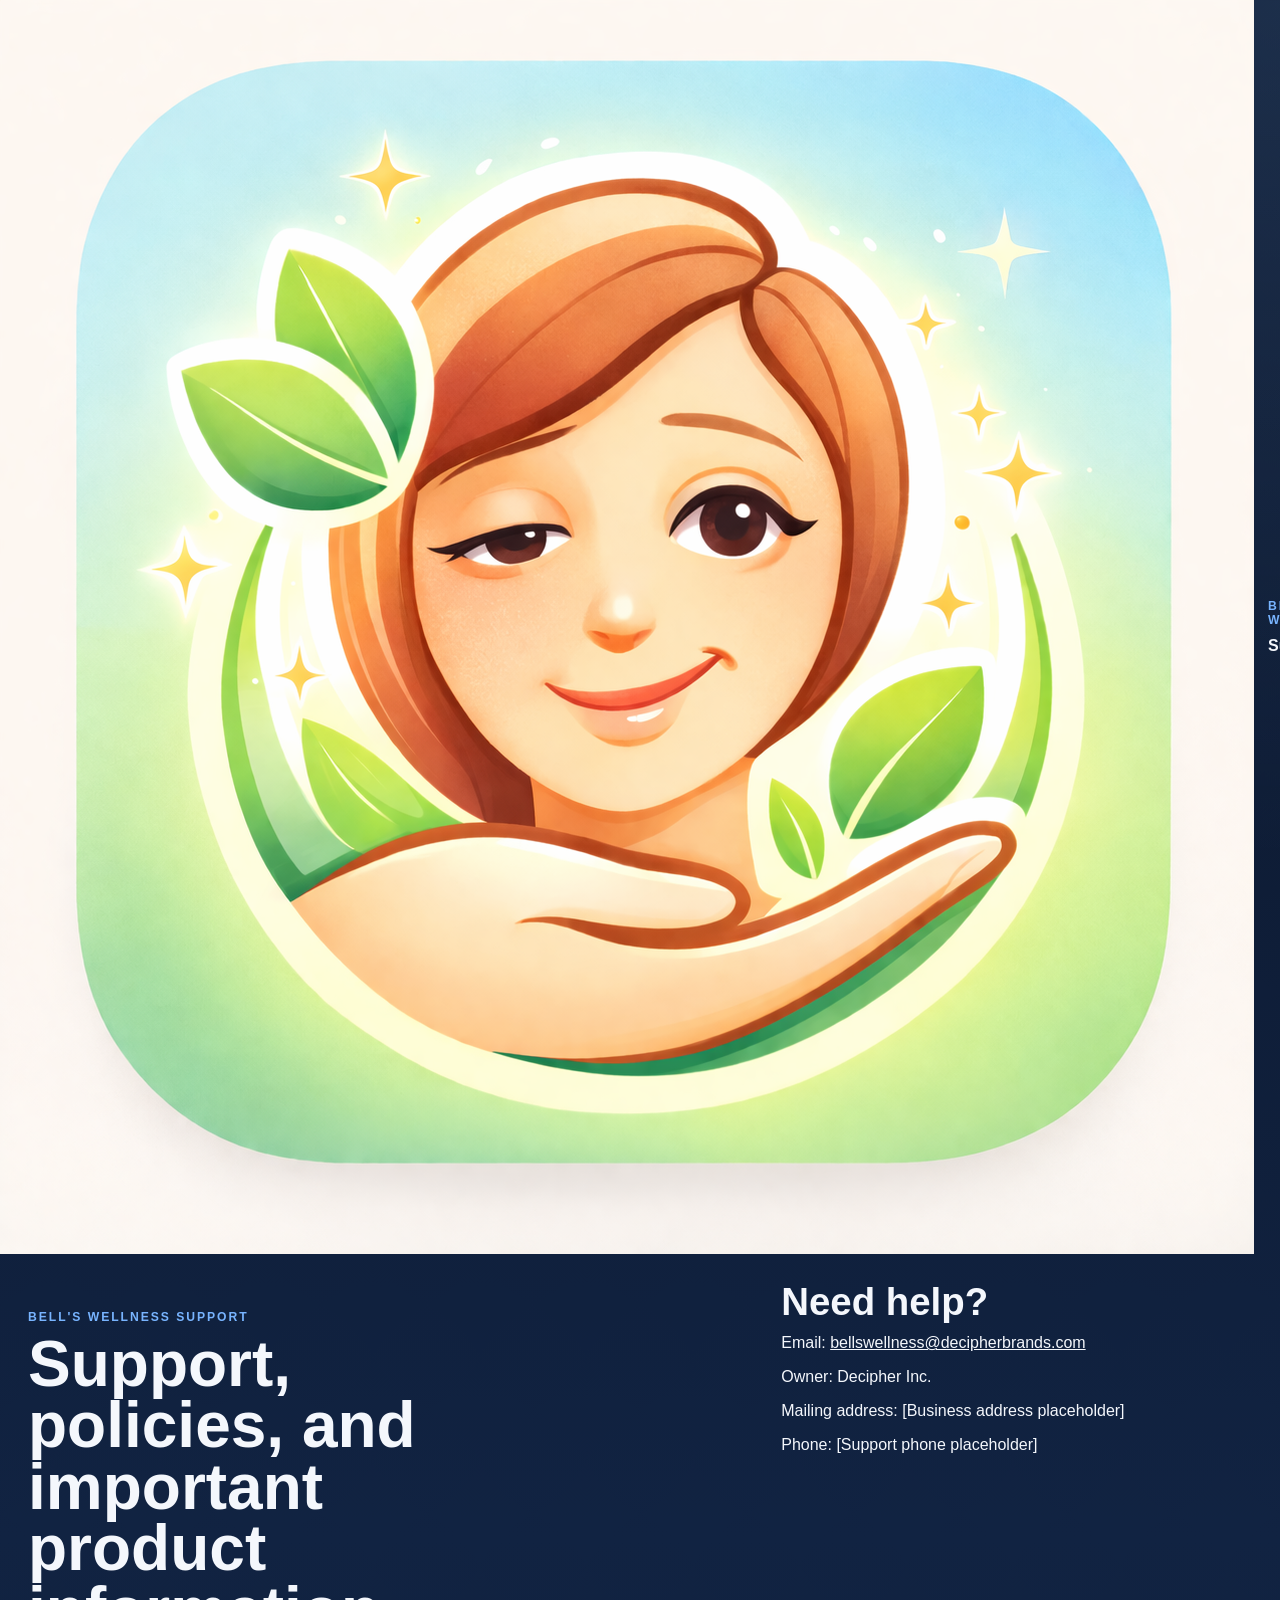
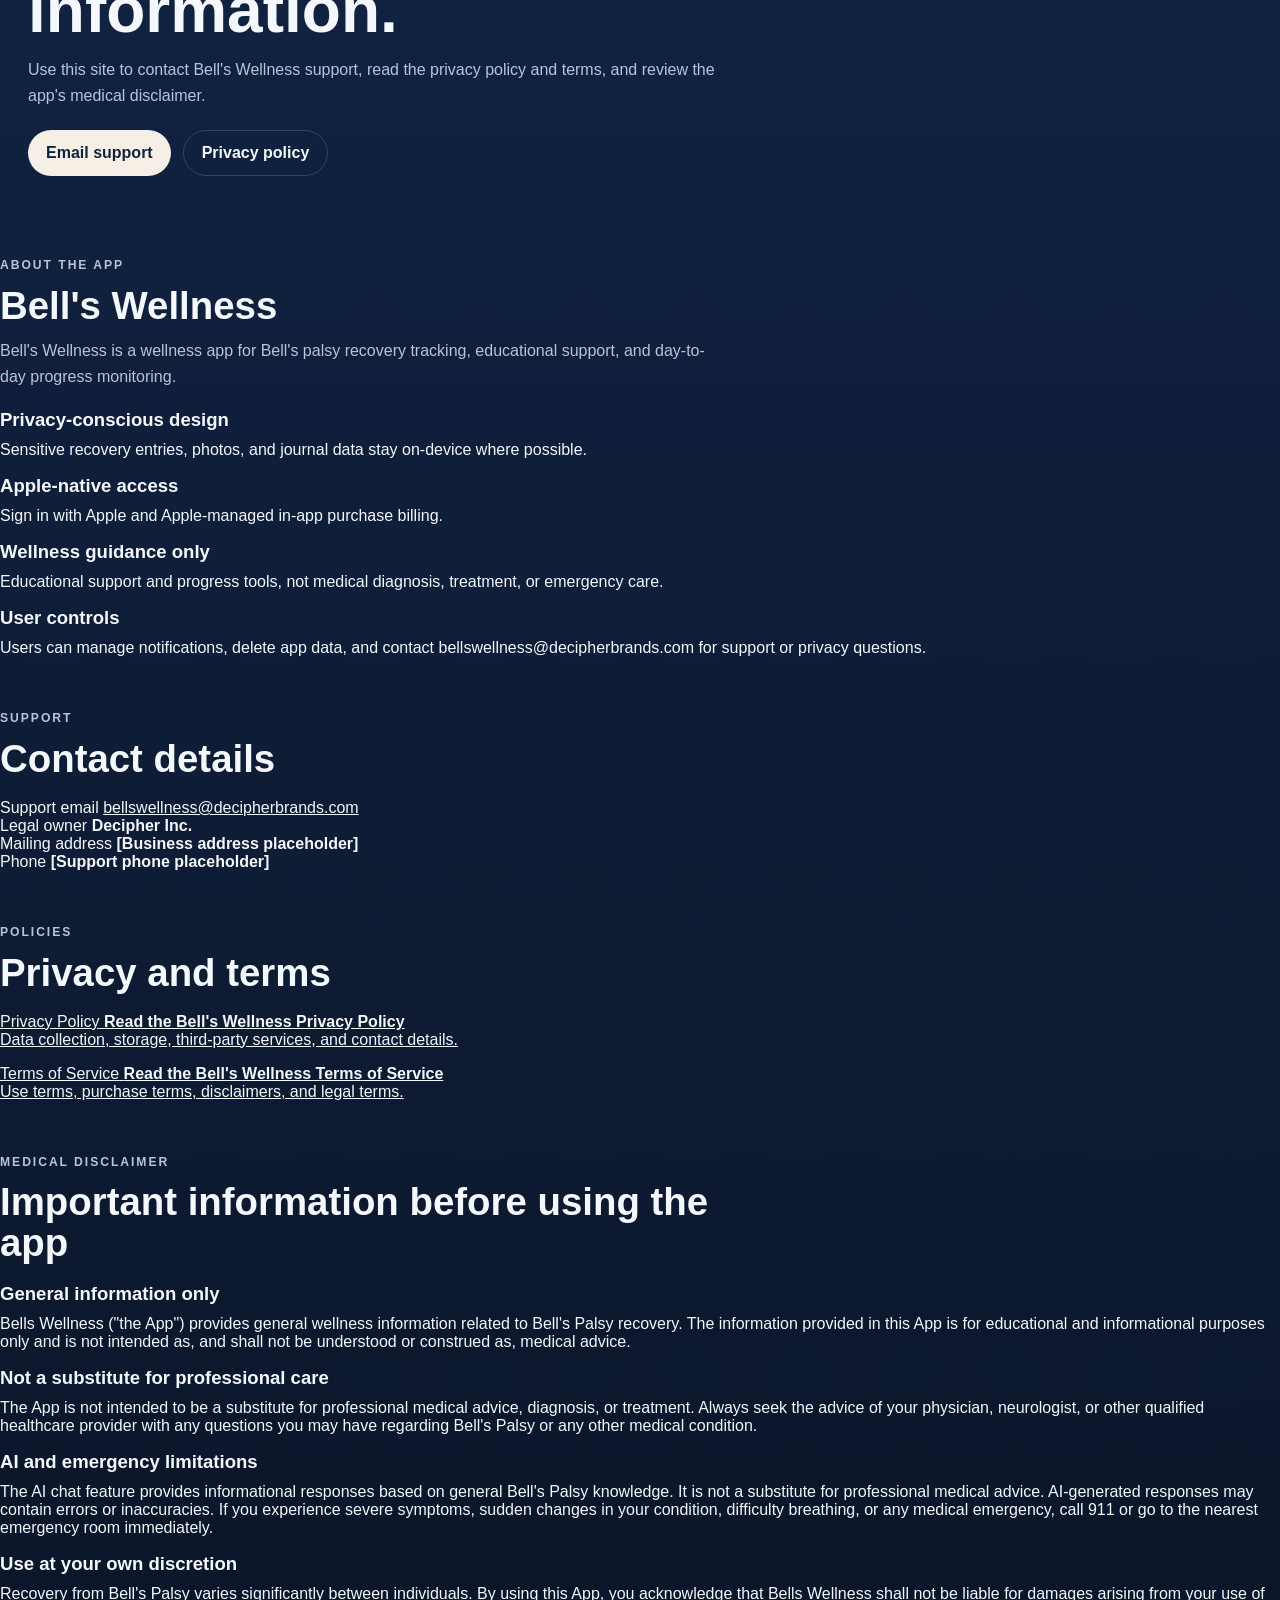
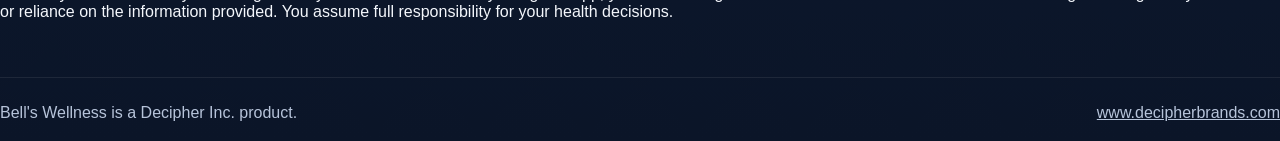
==== bellswellness/index.html @ 8c9a792c "Use Bell's Wellness app icon assets" ====
<!doctype html>
<html lang="en">
  <head>
    <meta charset="UTF-8" />
    <meta name="viewport" content="width=device-width, initial-scale=1.0" />
    <meta
      name="description"
      content="Bell's Wellness support, privacy, terms, and medical disclaimer information."
    />
    <title>Bell's Wellness Support</title>
    <link rel="stylesheet" href="/assets/site.css" />
  </head>
  <body>
    <div class="site-shell">
      <header class="site-header">
        <a class="brand" href="/">
          <img
            class="brand-icon"
            src="/assets/bellswellness-app-icon.png"
            alt="Bell's Wellness app icon"
          />
          <div>
            <p class="eyebrow">Bell's Wellness</p>
            <strong>Support</strong>
          </div>
        </a>

        <nav class="site-nav" aria-label="Primary">
          <a href="#about">About</a>
          <a href="#support">Support</a>
          <a href="#policies">Policies</a>
          <a href="#medical">Medical Disclaimer</a>
        </nav>
      </header>

      <main>
        <section class="hero">
          <div class="hero-copy">
            <p class="eyebrow">Bell's Wellness Support</p>
            <h1>Support, policies, and important product information.</h1>
            <p class="hero-text">
              Use this site to contact Bell's Wellness support, read the
              privacy policy and terms, and review the app's medical
              disclaimer.
            </p>

            <div class="hero-actions">
              <a class="button button-primary" href="mailto:bellswellness@decipherbrands.com"
                >Email support</a
              >
              <a class="button button-secondary" href="/privacy">Privacy policy</a>
            </div>
          </div>

          <aside class="support-card">
            <h2>Need help?</h2>
            <p>Email: <a href="mailto:bellswellness@decipherbrands.com">bellswellness@decipherbrands.com</a></p>
            <p>Owner: Decipher Inc.</p>
            <p>Mailing address: [Business address placeholder]</p>
            <p>Phone: [Support phone placeholder]</p>
          </aside>
        </section>

        <section class="content-section" id="about">
          <div class="section-heading">
            <p class="eyebrow">About the App</p>
            <h2>Bell's Wellness</h2>
            <p>
              Bell's Wellness is a wellness app for Bell's palsy recovery
              tracking, educational support, and day-to-day progress
              monitoring.
            </p>
          </div>

          <div class="summary-grid">
            <article class="summary-card">
              <h3>Privacy-conscious design</h3>
              <p>
                Sensitive recovery entries, photos, and journal data stay
                on-device where possible.
              </p>
            </article>

            <article class="summary-card">
              <h3>Apple-native access</h3>
              <p>
                Sign in with Apple and Apple-managed in-app purchase billing.
              </p>
            </article>

            <article class="summary-card">
              <h3>Wellness guidance only</h3>
              <p>
                Educational support and progress tools, not medical diagnosis,
                treatment, or emergency care.
              </p>
            </article>

            <article class="summary-card">
              <h3>User controls</h3>
              <p>
                Users can manage notifications, delete app data, and contact
                bellswellness@decipherbrands.com for support or privacy
                questions.
              </p>
            </article>
          </div>
        </section>

        <section class="content-section" id="support">
          <div class="section-heading">
            <p class="eyebrow">Support</p>
            <h2>Contact details</h2>
          </div>

          <div class="info-grid">
            <article class="info-card">
              <span class="info-label">Support email</span>
              <a href="mailto:bellswellness@decipherbrands.com"
                >bellswellness@decipherbrands.com</a
              >
            </article>

            <article class="info-card">
              <span class="info-label">Legal owner</span>
              <strong>Decipher Inc.</strong>
            </article>

            <article class="info-card">
              <span class="info-label">Mailing address</span>
              <strong>[Business address placeholder]</strong>
            </article>

            <article class="info-card">
              <span class="info-label">Phone</span>
              <strong>[Support phone placeholder]</strong>
            </article>
          </div>
        </section>

        <section class="content-section" id="policies">
          <div class="section-heading">
            <p class="eyebrow">Policies</p>
            <h2>Privacy and terms</h2>
          </div>

          <div class="docs-grid">
            <a class="doc-card" href="/privacy">
              <span class="info-label">Privacy Policy</span>
              <strong>Read the Bell's Wellness Privacy Policy</strong>
              <p>Data collection, storage, third-party services, and contact details.</p>
            </a>

            <a class="doc-card" href="/terms">
              <span class="info-label">Terms of Service</span>
              <strong>Read the Bell's Wellness Terms of Service</strong>
              <p>Use terms, purchase terms, disclaimers, and legal terms.</p>
            </a>
          </div>
        </section>

        <section class="content-section" id="medical">
          <div class="section-heading">
            <p class="eyebrow">Medical Disclaimer</p>
            <h2>Important information before using the app</h2>
          </div>

          <div class="disclaimer-grid">
            <article class="disclaimer-card">
              <h3>General information only</h3>
              <p>
                Bells Wellness ("the App") provides general wellness
                information related to Bell's Palsy recovery. The information
                provided in this App is for educational and informational
                purposes only and is not intended as, and shall not be
                understood or construed as, medical advice.
              </p>
            </article>

            <article class="disclaimer-card">
              <h3>Not a substitute for professional care</h3>
              <p>
                The App is not intended to be a substitute for professional
                medical advice, diagnosis, or treatment. Always seek the advice
                of your physician, neurologist, or other qualified healthcare
                provider with any questions you may have regarding Bell's Palsy
                or any other medical condition.
              </p>
            </article>

            <article class="disclaimer-card">
              <h3>AI and emergency limitations</h3>
              <p>
                The AI chat feature provides informational responses based on
                general Bell's Palsy knowledge. It is not a substitute for
                professional medical advice. AI-generated responses may contain
                errors or inaccuracies. If you experience severe symptoms,
                sudden changes in your condition, difficulty breathing, or any
                medical emergency, call 911 or go to the nearest emergency room
                immediately.
              </p>
            </article>

            <article class="disclaimer-card">
              <h3>Use at your own discretion</h3>
              <p>
                Recovery from Bell's Palsy varies significantly between
                individuals. By using this App, you acknowledge that Bells
                Wellness shall not be liable for damages arising from your use
                of or reliance on the information provided. You assume full
                responsibility for your health decisions.
              </p>
            </article>
          </div>
        </section>
      </main>

      <footer class="site-footer">
        <p>Bell's Wellness is a Decipher Inc. product.</p>
        <p><a href="https://www.decipherbrands.com">www.decipherbrands.com</a></p>
      </footer>
    </div>
  </body>
</html>
---- assets/site.css ----
:root {
  --bg: #0b1528;
  --bg-alt: #112342;
  --panel: rgba(14, 27, 49, 0.9);
  --line: rgba(124, 164, 225, 0.18);
  --text: #f4f7fc;
  --muted: #b7c4da;
  --signal: #78b4ff;
  --signal-strong: #2f7bd6;
  --cream: #f5efe5;
  --shadow: 0 22px 44px rgba(0, 0, 0, 0.28);
}

* {
  box-sizing: border-box;
}

body {
  margin: 0;
  min-height: 100vh;
  font-family: "Avenir Next", "Segoe UI", sans-serif;
  color: var(--text);
  background:
    radial-gradient(circle at top right, rgba(120, 180, 255, 0.16), transparent 24%),
    linear-gradient(180deg, var(--bg) 0%, var(--bg-alt) 46%, var(--bg) 100%);
}

a {
  color: inherit;
}

.page-shell {
  width: min(1120px, calc(100% - 28px));
  margin: 0 auto;
  padding: 24px 0 44px;
}

.site-header,
.site-footer,
.hero,
.content-section {
  animation: rise-in 520ms ease both;
}

.site-header {
  display: flex;
  align-items: center;
  justify-content: space-between;
  gap: 20px;
  margin-bottom: 28px;
}

.brand {
  display: inline-flex;
  align-items: center;
  gap: 14px;
  text-decoration: none;
}

.brand-logo {
  width: min(28vw, 200px);
  display: block;
}

.brand-text {
  letter-spacing: 0.14em;
  text-transform: uppercase;
  color: var(--muted);
  font-size: 0.9rem;
}

.site-nav {
  display: inline-flex;
  gap: 18px;
  flex-wrap: wrap;
}

.site-nav a {
  color: var(--muted);
  text-decoration: none;
}

.site-nav a:hover,
.site-nav a:focus-visible,
.text-link:hover,
.text-link:focus-visible {
  color: var(--cream);
}

.hero {
  display: grid;
  grid-template-columns: minmax(0, 1.45fr) minmax(300px, 0.95fr);
  gap: 20px;
}

.panel,
.highlight-card {
  background: var(--panel);
  border: 1px solid var(--line);
  border-radius: 24px;
  box-shadow: var(--shadow);
  backdrop-filter: blur(12px);
}

.hero-copy,
.highlight-card,
.feature-card,
.contact-card,
.product-card {
  padding: 28px;
}

.eyebrow,
.contact-label {
  display: block;
  margin-bottom: 10px;
  text-transform: uppercase;
  letter-spacing: 0.16em;
  font-size: 0.76rem;
  font-weight: 700;
  color: var(--signal);
}

h1,
h2,
h3,
p {
  margin-top: 0;
}

h1 {
  font-size: clamp(2.5rem, 5vw, 4.2rem);
  line-height: 0.96;
  margin-bottom: 16px;
  max-width: 11ch;
}

h2 {
  font-size: clamp(1.6rem, 3vw, 2.5rem);
  line-height: 1.05;
  margin-bottom: 12px;
}

h3 {
  font-size: 1.16rem;
  margin-bottom: 10px;
}

.hero-text,
.section-heading p,
.feature-card p,
.product-copy p,
.highlight-card p,
.site-footer {
  color: var(--muted);
  line-height: 1.6;
}

.hero-actions {
  display: flex;
  flex-wrap: wrap;
  gap: 12px;
  margin-top: 22px;
}

.button {
  display: inline-flex;
  align-items: center;
  justify-content: center;
  min-height: 46px;
  padding: 0 18px;
  border-radius: 999px;
  text-decoration: none;
  font-weight: 700;
  transition:
    transform 140ms ease,
    opacity 140ms ease;
}

.button:hover,
.button:focus-visible {
  transform: translateY(-1px);
}

.button-primary {
  background: var(--cream);
  color: #10233f;
}

.button-secondary {
  border: 1px solid rgba(255, 255, 255, 0.16);
  color: var(--text);
}

.highlight-card {
  display: grid;
  gap: 16px;
}

.product-mini {
  display: grid;
  grid-template-columns: 88px minmax(0, 1fr);
  gap: 16px;
  align-items: center;
}

.product-mini-icon,
.product-icon {
  width: 100%;
  max-width: 112px;
  border-radius: 28px;
  display: block;
}

.text-link {
  color: var(--cream);
  text-decoration: none;
  font-weight: 700;
}

.content-section {
  margin-top: 52px;
}

.section-heading {
  max-width: 720px;
  margin-bottom: 20px;
}

.feature-grid,
.contact-grid {
  display: grid;
  grid-template-columns: repeat(3, minmax(0, 1fr));
  gap: 16px;
}

.contact-grid {
  grid-template-columns: repeat(2, minmax(0, 1fr));
}

.product-card {
  display: grid;
  grid-template-columns: 140px minmax(0, 1fr);
  gap: 22px;
  align-items: center;
}

.contact-card a {
  color: var(--cream);
}

.site-footer {
  display: flex;
  justify-content: space-between;
  gap: 18px;
  margin-top: 56px;
  padding-top: 22px;
  border-top: 1px solid rgba(255, 255, 255, 0.08);
}

@keyframes rise-in {
  from {
    opacity: 0;
    transform: translateY(14px);
  }

  to {
    opacity: 1;
    transform: translateY(0);
  }
}

@media (max-width: 900px) {
  .site-header,
  .site-footer,
  .hero,
  .feature-grid,
  .contact-grid,
  .product-card {
    grid-template-columns: 1fr;
    flex-direction: column;
    align-items: flex-start;
  }

  .brand-logo {
    width: min(56vw, 220px);
  }

  .product-mini {
    grid-template-columns: 88px minmax(0, 1fr);
  }
}

@media (max-width: 640px) {
  .page-shell {
    width: min(100% - 20px, 1120px);
  }

  .hero-copy,
  .highlight-card,
  .feature-card,
  .contact-card,
  .product-card {
    padding: 22px;
  }

  .product-mini,
  .product-card {
    grid-template-columns: 1fr;
  }
}
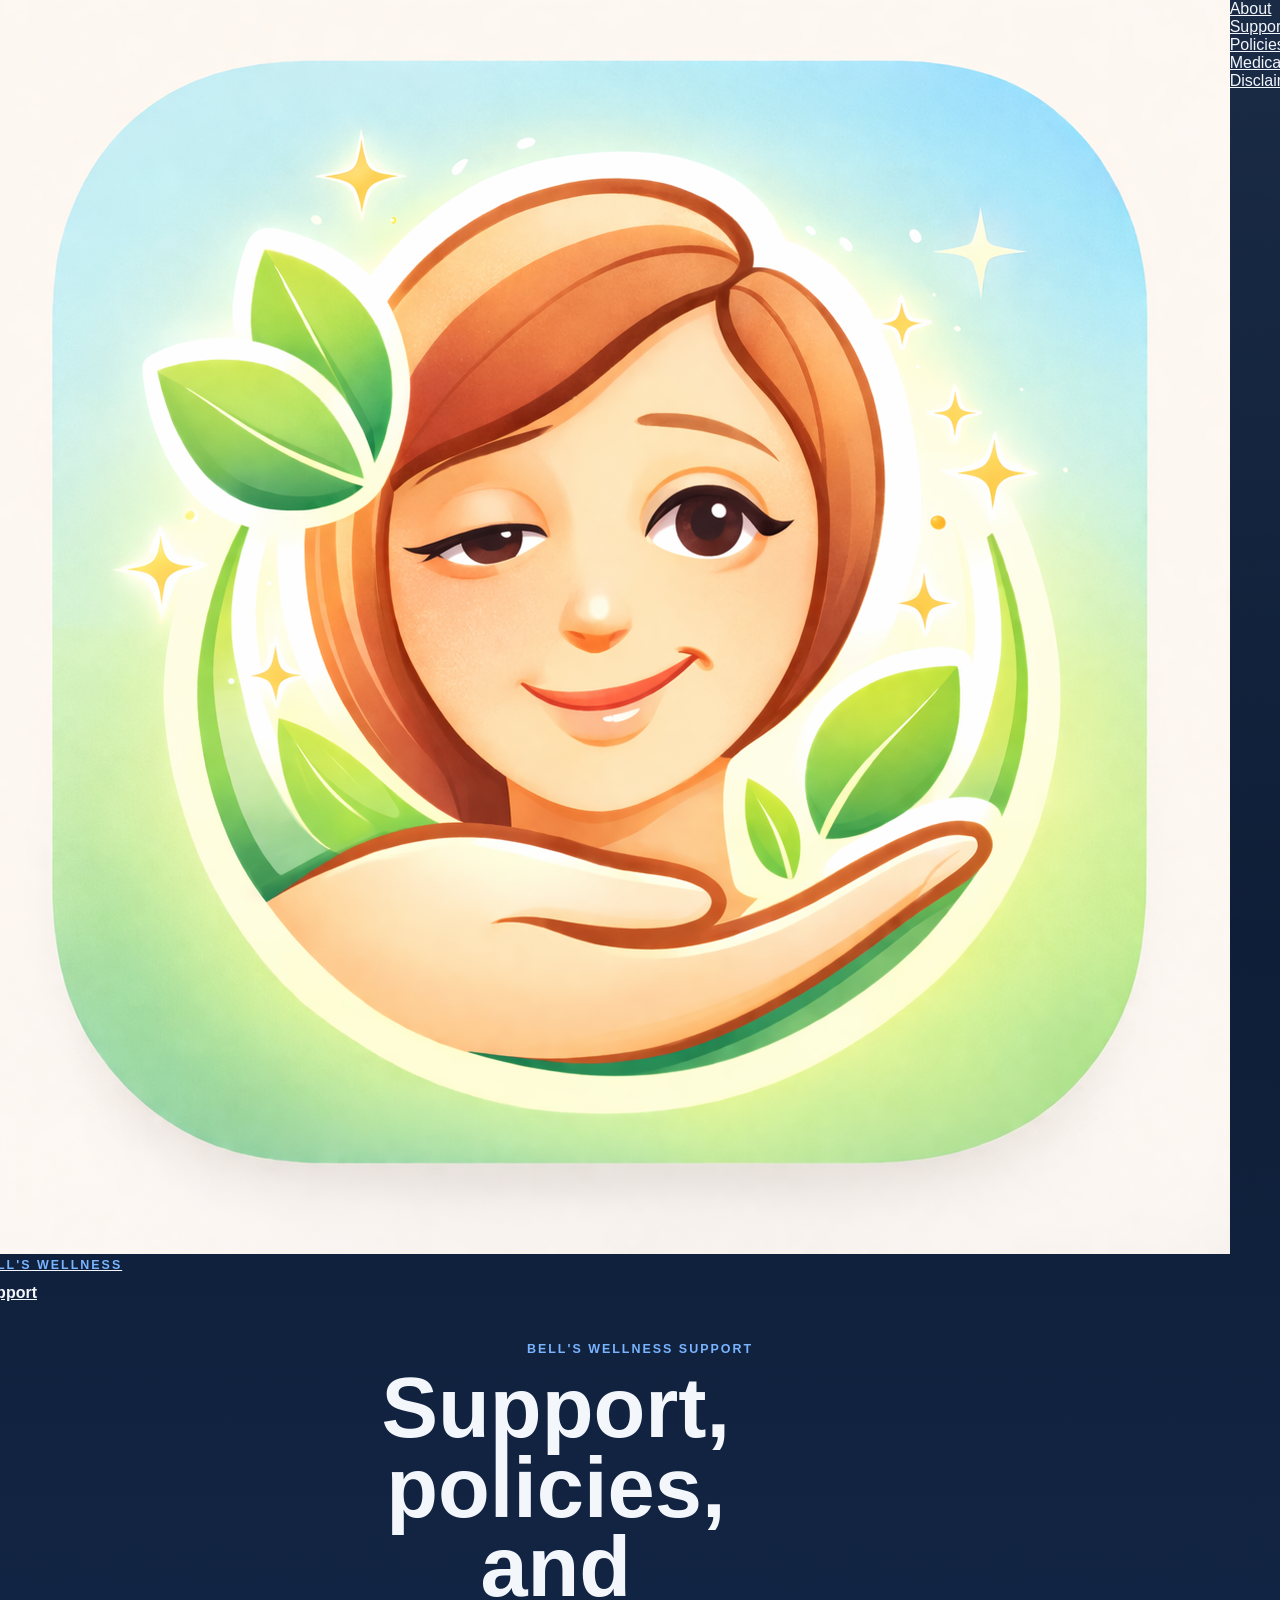
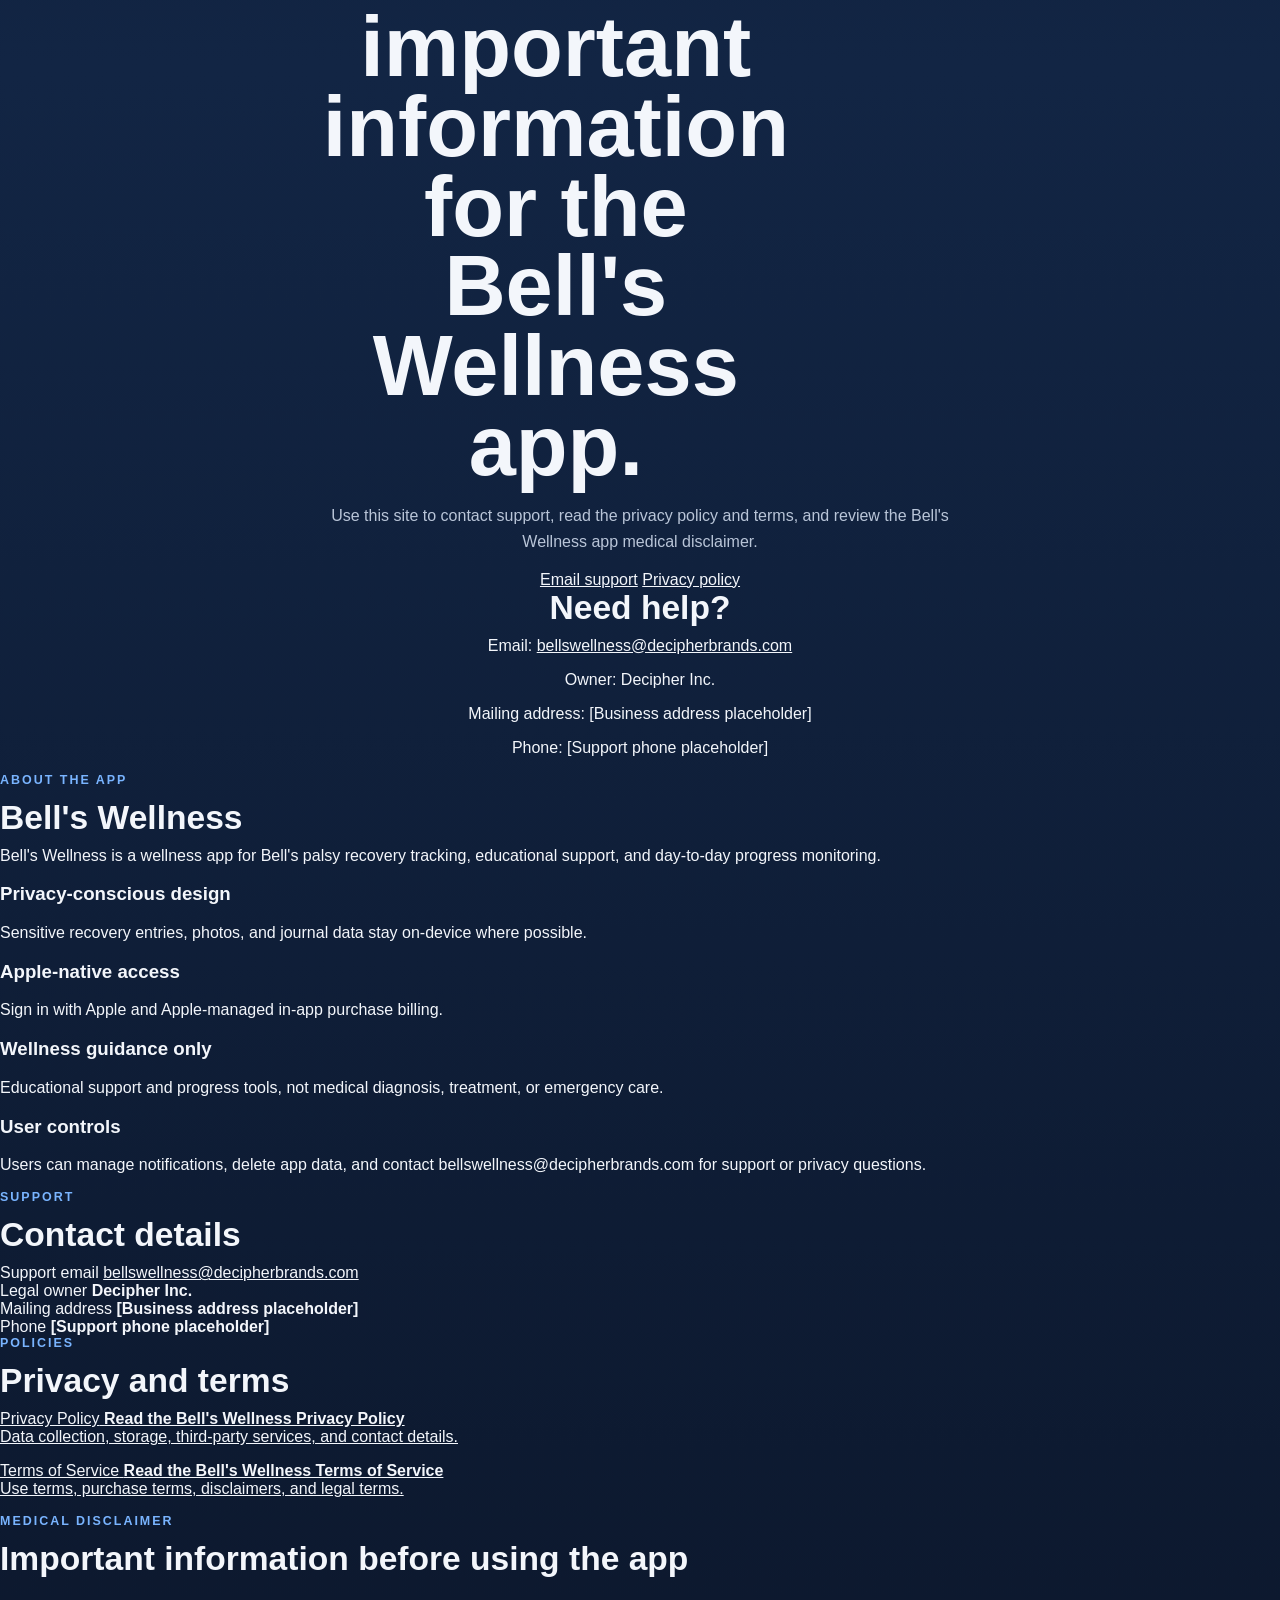
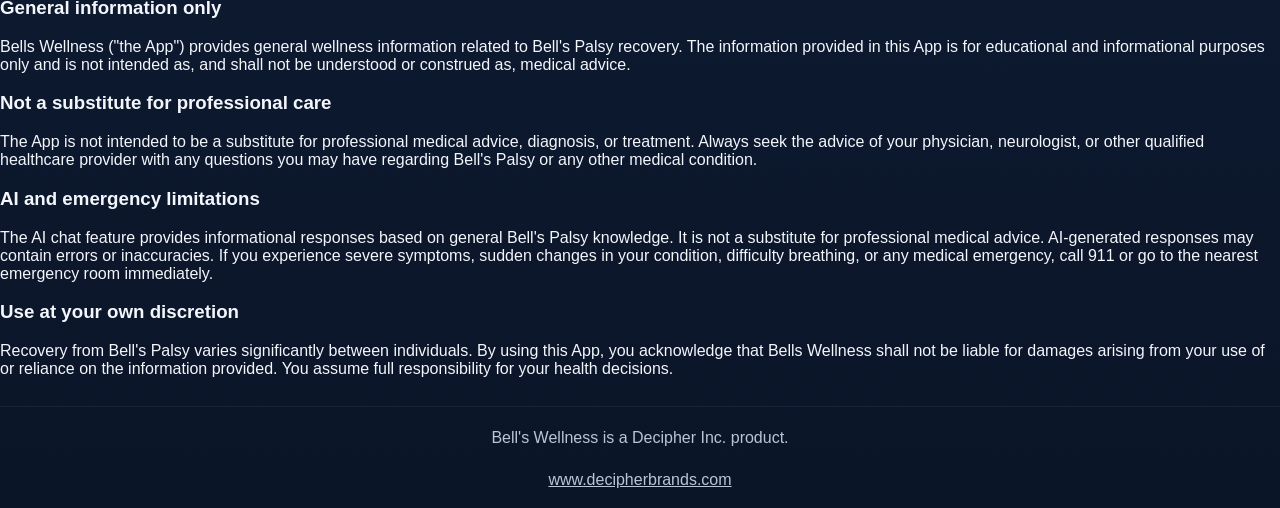
==== commit 59fdebf0: "Reduce homepage to minimal company site" ====
--- a/bellswellness/index.html
+++ b/bellswellness/index.html
@@ -37,11 +37,10 @@
         <section class="hero">
           <div class="hero-copy">
             <p class="eyebrow">Bell's Wellness Support</p>
-            <h1>Support, policies, and important product information.</h1>
+            <h1>Support, policies, and important information for the Bell's Wellness app.</h1>
             <p class="hero-text">
-              Use this site to contact Bell's Wellness support, read the
-              privacy policy and terms, and review the app's medical
-              disclaimer.
+              Use this site to contact support, read the privacy policy and
+              terms, and review the Bell's Wellness app medical disclaimer.
             </p>
 
             <div class="hero-actions">
--- a/assets/site.css
+++ b/assets/site.css
@@ -1,14 +1,11 @@
 :root {
   --bg: #0b1528;
-  --bg-alt: #112342;
-  --panel: rgba(14, 27, 49, 0.9);
-  --line: rgba(124, 164, 225, 0.18);
-  --text: #f4f7fc;
-  --muted: #b7c4da;
-  --signal: #78b4ff;
-  --signal-strong: #2f7bd6;
+  --bg-alt: #122544;
+  --line: rgba(124, 164, 225, 0.16);
+  --text: #f3f6fb;
+  --muted: #b9c5d8;
+  --signal: #79b4ff;
   --cream: #f5efe5;
-  --shadow: 0 22px 44px rgba(0, 0, 0, 0.28);
 }
 
 * {
@@ -21,8 +18,8 @@
   font-family: "Avenir Next", "Segoe UI", sans-serif;
   color: var(--text);
   background:
-    radial-gradient(circle at top right, rgba(120, 180, 255, 0.16), transparent 24%),
-    linear-gradient(180deg, var(--bg) 0%, var(--bg-alt) 46%, var(--bg) 100%);
+    radial-gradient(circle at top right, rgba(121, 180, 255, 0.14), transparent 24%),
+    linear-gradient(180deg, var(--bg) 0%, var(--bg-alt) 45%, var(--bg) 100%);
 }
 
 a {
@@ -30,235 +27,110 @@
 }
 
 .page-shell {
-  width: min(1120px, calc(100% - 28px));
+  width: min(980px, calc(100% - 28px));
   margin: 0 auto;
-  padding: 24px 0 44px;
-}
-
-.site-header,
-.site-footer,
-.hero,
-.content-section {
-  animation: rise-in 520ms ease both;
+  padding: 28px 0 36px;
 }
 
 .site-header {
   display: flex;
-  align-items: center;
-  justify-content: space-between;
-  gap: 20px;
-  margin-bottom: 28px;
-}
-
-.brand {
-  display: inline-flex;
-  align-items: center;
-  gap: 14px;
-  text-decoration: none;
+  justify-content: center;
+  margin-bottom: 40px;
 }
 
 .brand-logo {
-  width: min(28vw, 200px);
+  width: min(70vw, 360px);
   display: block;
 }
 
-.brand-text {
-  letter-spacing: 0.14em;
-  text-transform: uppercase;
-  color: var(--muted);
-  font-size: 0.9rem;
-}
-
-.site-nav {
-  display: inline-flex;
-  gap: 18px;
-  flex-wrap: wrap;
-}
-
-.site-nav a {
-  color: var(--muted);
-  text-decoration: none;
-}
-
-.site-nav a:hover,
-.site-nav a:focus-visible,
-.text-link:hover,
-.text-link:focus-visible {
-  color: var(--cream);
+.hero,
+.product-strip {
+  animation: fade-up 520ms ease both;
 }
 
 .hero {
-  display: grid;
-  grid-template-columns: minmax(0, 1.45fr) minmax(300px, 0.95fr);
-  gap: 20px;
+  min-height: calc(100dvh - 200px);
+  display: flex;
+  flex-direction: column;
+  justify-content: center;
+  align-items: center;
+  text-align: center;
 }
 
-.panel,
-.highlight-card {
-  background: var(--panel);
-  border: 1px solid var(--line);
-  border-radius: 24px;
-  box-shadow: var(--shadow);
-  backdrop-filter: blur(12px);
-}
-
-.hero-copy,
-.highlight-card,
-.feature-card,
-.contact-card,
-.product-card {
-  padding: 28px;
-}
-
-.eyebrow,
-.contact-label {
-  display: block;
-  margin-bottom: 10px;
+.eyebrow {
+  margin: 0 0 12px;
   text-transform: uppercase;
   letter-spacing: 0.16em;
-  font-size: 0.76rem;
+  font-size: 0.78rem;
   font-weight: 700;
   color: var(--signal);
 }
 
 h1,
 h2,
-h3,
 p {
   margin-top: 0;
 }
 
 h1 {
-  font-size: clamp(2.5rem, 5vw, 4.2rem);
-  line-height: 0.96;
-  margin-bottom: 16px;
-  max-width: 11ch;
+  font-size: clamp(2.8rem, 7vw, 5.3rem);
+  line-height: 0.94;
+  max-width: 10ch;
+  margin-bottom: 18px;
 }
 
 h2 {
-  font-size: clamp(1.6rem, 3vw, 2.5rem);
-  line-height: 1.05;
-  margin-bottom: 12px;
-}
-
-h3 {
-  font-size: 1.16rem;
+  font-size: clamp(1.5rem, 3vw, 2.1rem);
   margin-bottom: 10px;
 }
 
 .hero-text,
-.section-heading p,
-.feature-card p,
-.product-copy p,
-.highlight-card p,
+.product-strip p,
 .site-footer {
   color: var(--muted);
   line-height: 1.6;
 }
 
-.hero-actions {
-  display: flex;
-  flex-wrap: wrap;
-  gap: 12px;
-  margin-top: 22px;
+.hero-text {
+  max-width: 40rem;
 }
 
-.button {
-  display: inline-flex;
+.product-strip {
+  display: grid;
+  grid-template-columns: minmax(0, 1fr) 120px;
+  gap: 24px;
   align-items: center;
-  justify-content: center;
-  min-height: 46px;
-  padding: 0 18px;
-  border-radius: 999px;
-  text-decoration: none;
-  font-weight: 700;
-  transition:
-    transform 140ms ease,
-    opacity 140ms ease;
+  padding: 28px 0 12px;
+  border-top: 1px solid var(--line);
 }
 
-.button:hover,
-.button:focus-visible {
-  transform: translateY(-1px);
-}
-
-.button-primary {
-  background: var(--cream);
-  color: #10233f;
-}
-
-.button-secondary {
-  border: 1px solid rgba(255, 255, 255, 0.16);
-  color: var(--text);
-}
-
-.highlight-card {
-  display: grid;
-  gap: 16px;
-}
-
-.product-mini {
-  display: grid;
-  grid-template-columns: 88px minmax(0, 1fr);
-  gap: 16px;
-  align-items: center;
-}
-
-.product-mini-icon,
-.product-icon {
+.product-strip-icon {
   width: 100%;
-  max-width: 112px;
   border-radius: 28px;
   display: block;
 }
 
 .text-link {
+  display: inline-block;
+  margin-top: 10px;
   color: var(--cream);
   text-decoration: none;
   font-weight: 700;
 }
 
-.content-section {
-  margin-top: 52px;
-}
-
-.section-heading {
-  max-width: 720px;
-  margin-bottom: 20px;
-}
-
-.feature-grid,
-.contact-grid {
-  display: grid;
-  grid-template-columns: repeat(3, minmax(0, 1fr));
-  gap: 16px;
-}
-
-.contact-grid {
-  grid-template-columns: repeat(2, minmax(0, 1fr));
-}
-
-.product-card {
-  display: grid;
-  grid-template-columns: 140px minmax(0, 1fr);
-  gap: 22px;
-  align-items: center;
-}
-
-.contact-card a {
-  color: var(--cream);
+.text-link:hover,
+.text-link:focus-visible {
+  color: #ffffff;
 }
 
 .site-footer {
-  display: flex;
-  justify-content: space-between;
-  gap: 18px;
-  margin-top: 56px;
-  padding-top: 22px;
-  border-top: 1px solid rgba(255, 255, 255, 0.08);
+  margin-top: 28px;
+  padding-top: 18px;
+  border-top: 1px solid rgba(255, 255, 255, 0.06);
+  text-align: center;
 }
 
-@keyframes rise-in {
+@keyframes fade-up {
   from {
     opacity: 0;
     transform: translateY(14px);
@@ -270,42 +142,22 @@
   }
 }
 
-@media (max-width: 900px) {
-  .site-header,
-  .site-footer,
-  .hero,
-  .feature-grid,
-  .contact-grid,
-  .product-card {
-    grid-template-columns: 1fr;
-    flex-direction: column;
-    align-items: flex-start;
+@media (max-width: 640px) {
+  .page-shell {
+    width: min(100% - 20px, 980px);
   }
 
-  .brand-logo {
-    width: min(56vw, 220px);
+  .hero {
+    min-height: auto;
+    padding: 40px 0 60px;
   }
 
-  .product-mini {
-    grid-template-columns: 88px minmax(0, 1fr);
+  .product-strip {
+    grid-template-columns: 1fr;
+    gap: 18px;
+  }
+
+  .product-strip-icon {
+    max-width: 96px;
   }
 }
-
-@media (max-width: 640px) {
-  .page-shell {
-    width: min(100% - 20px, 1120px);
-  }
-
-  .hero-copy,
-  .highlight-card,
-  .feature-card,
-  .contact-card,
-  .product-card {
-    padding: 22px;
-  }
-
-  .product-mini,
-  .product-card {
-    grid-template-columns: 1fr;
-  }
-}
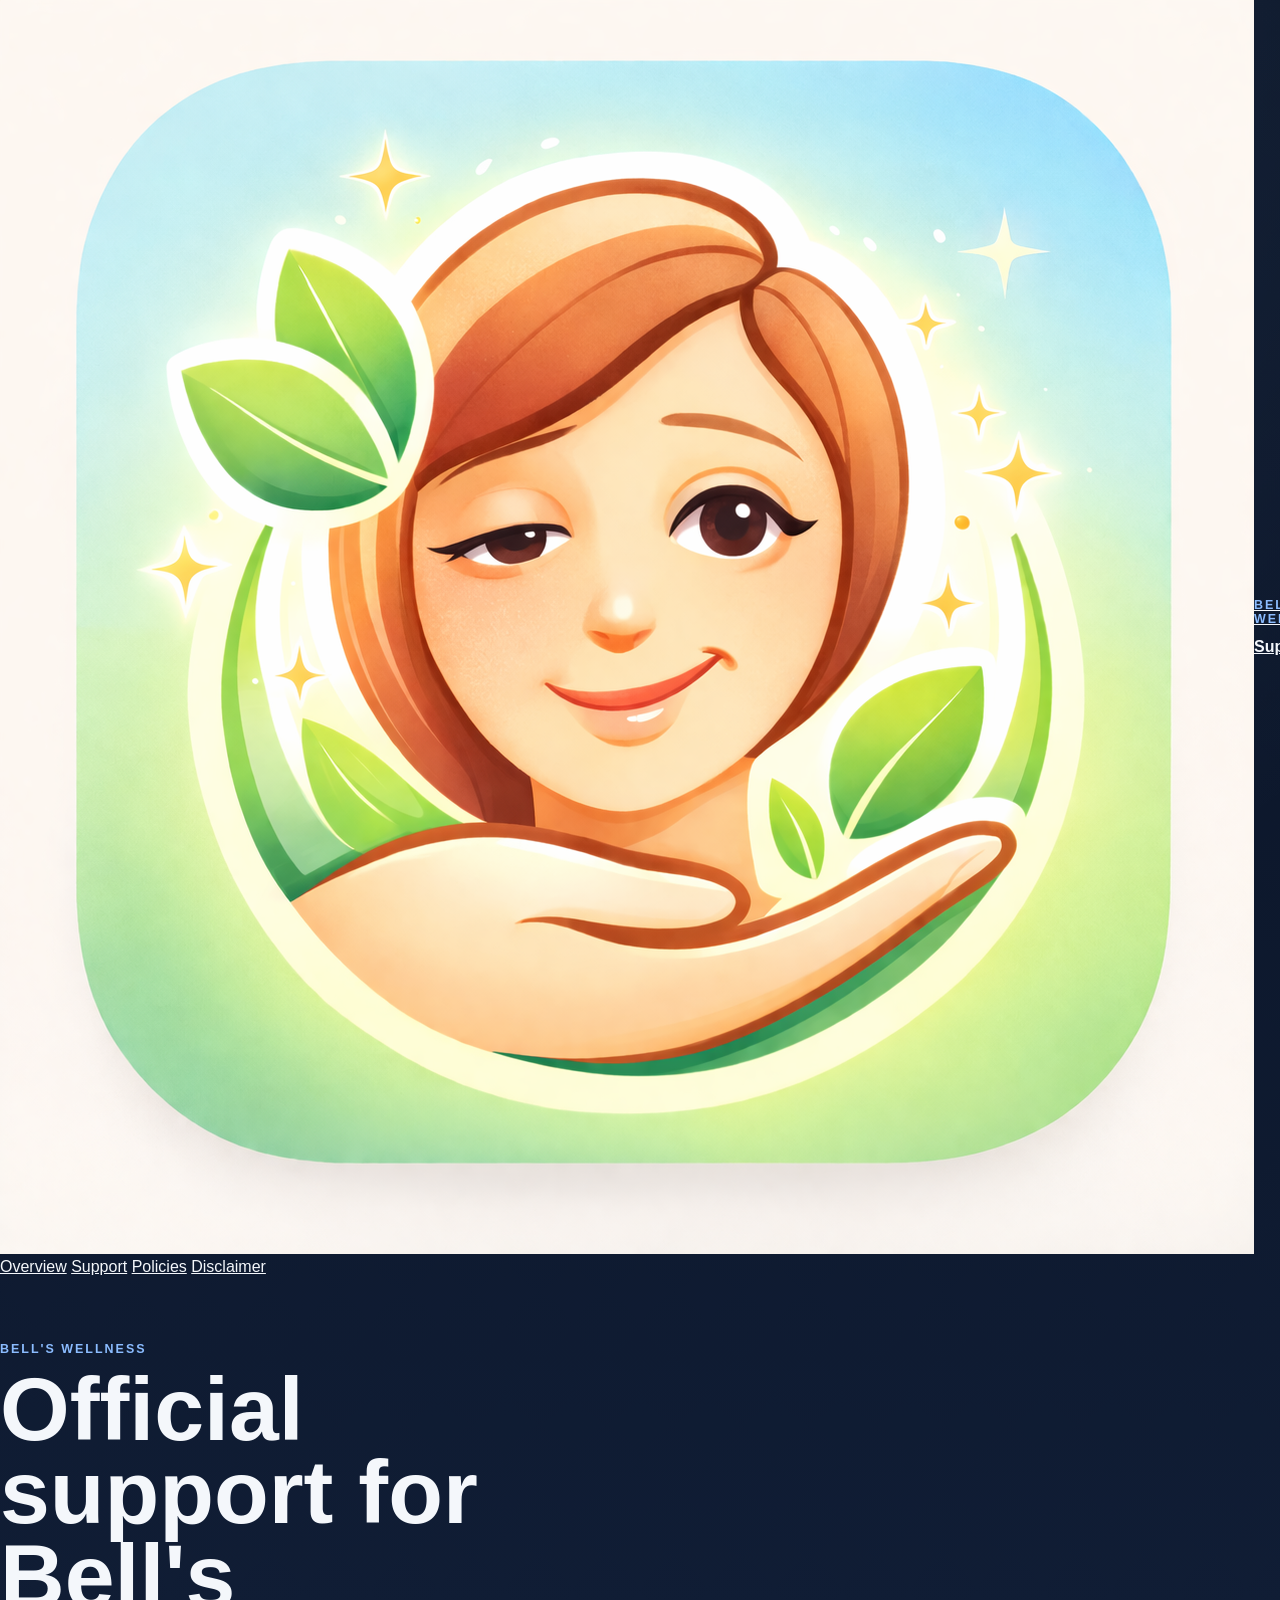
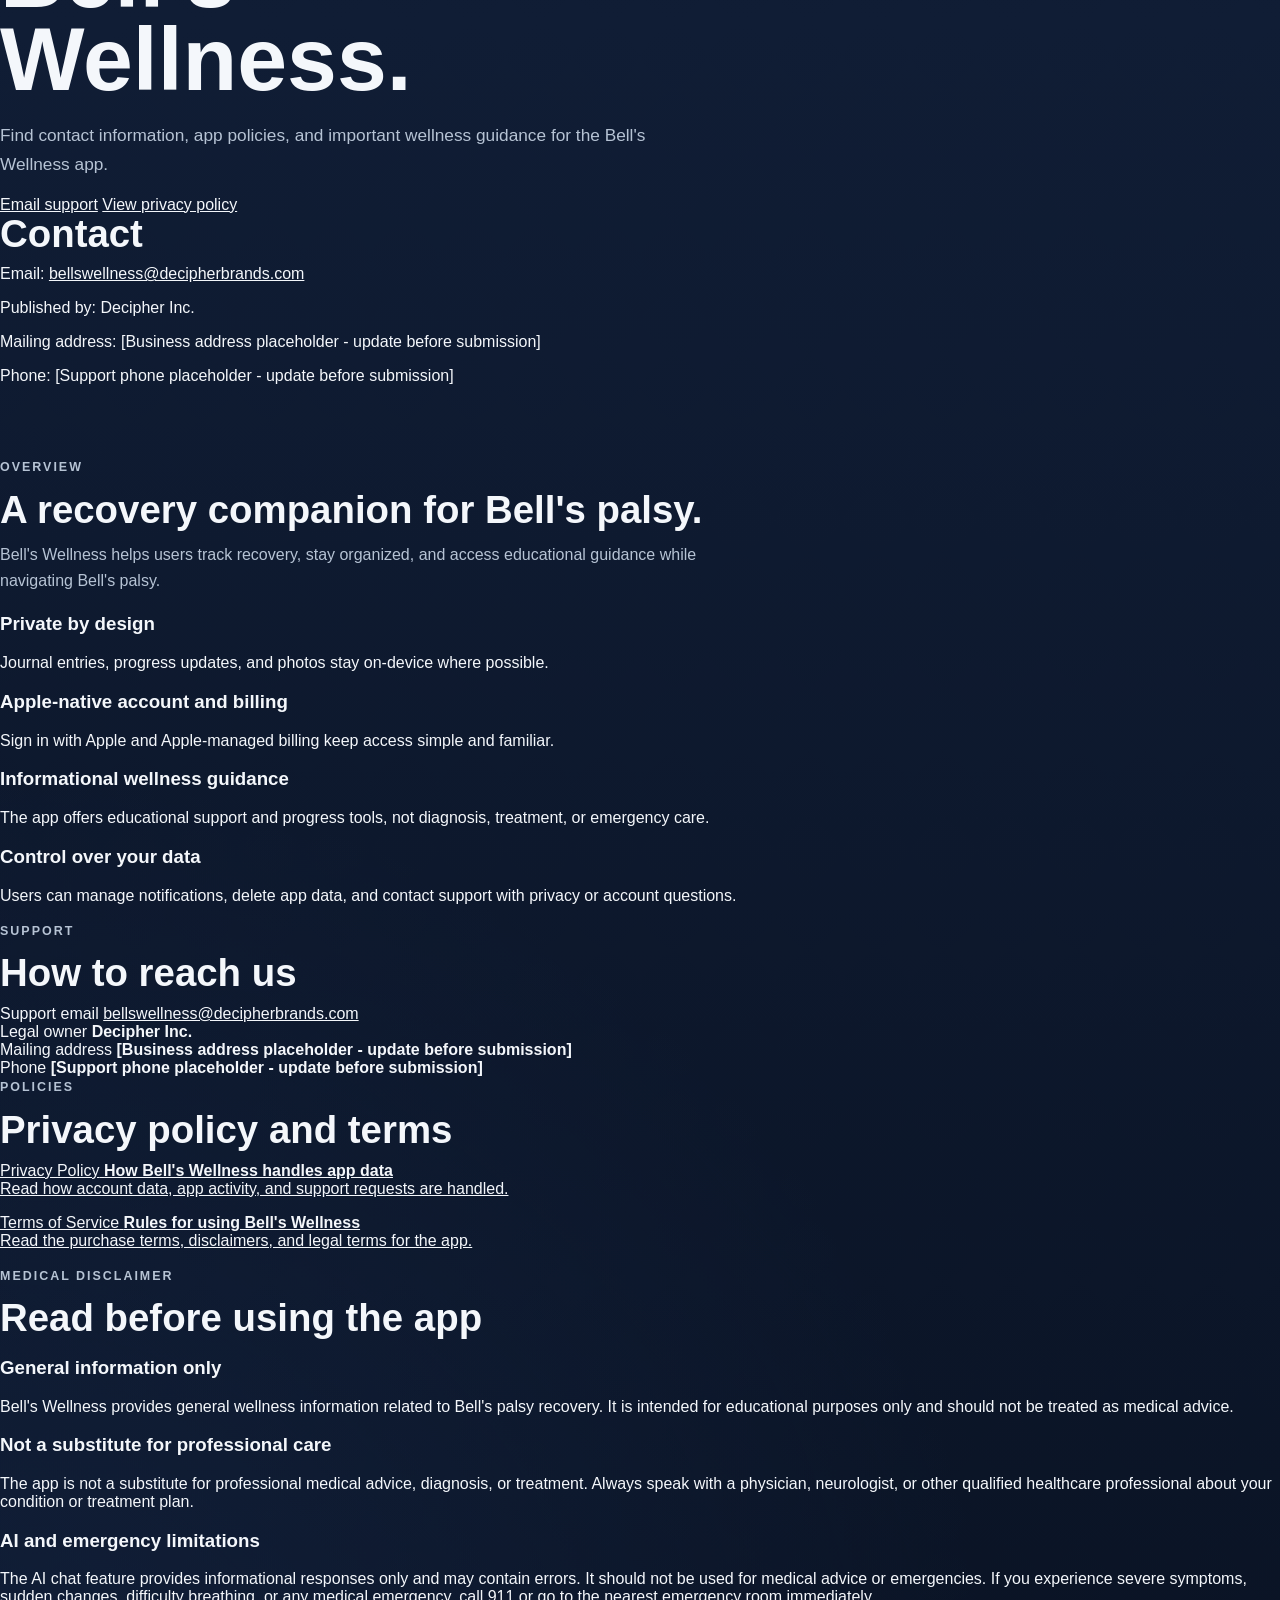
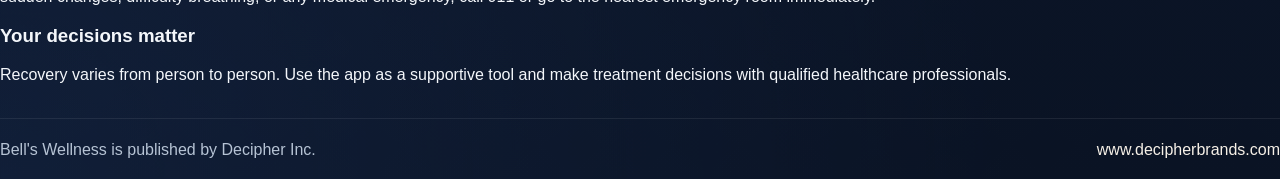
==== commit 72ab3a2b: "Rewrite public site copy" ====
--- a/bellswellness/index.html
+++ b/bellswellness/index.html
@@ -5,7 +5,7 @@
     <meta name="viewport" content="width=device-width, initial-scale=1.0" />
     <meta
       name="description"
-      content="Bell's Wellness support, privacy, terms, and medical disclaimer information."
+      content="Official Bell's Wellness support site with contact details, privacy policy, terms, and medical disclaimer information."
     />
     <title>Bell's Wellness Support</title>
     <link rel="stylesheet" href="/assets/site.css" />
@@ -26,81 +26,80 @@
         </a>
 
         <nav class="site-nav" aria-label="Primary">
-          <a href="#about">About</a>
+          <a href="#about">Overview</a>
           <a href="#support">Support</a>
           <a href="#policies">Policies</a>
-          <a href="#medical">Medical Disclaimer</a>
+          <a href="#medical">Disclaimer</a>
         </nav>
       </header>
 
       <main>
         <section class="hero">
           <div class="hero-copy">
-            <p class="eyebrow">Bell's Wellness Support</p>
-            <h1>Support, policies, and important information for the Bell's Wellness app.</h1>
+            <p class="eyebrow">Bell's Wellness</p>
+            <h1>Official support for Bell's Wellness.</h1>
             <p class="hero-text">
-              Use this site to contact support, read the privacy policy and
-              terms, and review the Bell's Wellness app medical disclaimer.
+              Find contact information, app policies, and important wellness
+              guidance for the Bell's Wellness app.
             </p>
 
             <div class="hero-actions">
               <a class="button button-primary" href="mailto:bellswellness@decipherbrands.com"
                 >Email support</a
               >
-              <a class="button button-secondary" href="/privacy">Privacy policy</a>
+              <a class="button button-secondary" href="/privacy">View privacy policy</a>
             </div>
           </div>
 
           <aside class="support-card">
-            <h2>Need help?</h2>
+            <h2>Contact</h2>
             <p>Email: <a href="mailto:bellswellness@decipherbrands.com">bellswellness@decipherbrands.com</a></p>
-            <p>Owner: Decipher Inc.</p>
-            <p>Mailing address: [Business address placeholder]</p>
-            <p>Phone: [Support phone placeholder]</p>
+            <p>Published by: Decipher Inc.</p>
+            <p>Mailing address: [Business address placeholder - update before submission]</p>
+            <p>Phone: [Support phone placeholder - update before submission]</p>
           </aside>
         </section>
 
         <section class="content-section" id="about">
           <div class="section-heading">
-            <p class="eyebrow">About the App</p>
-            <h2>Bell's Wellness</h2>
+            <p class="eyebrow">Overview</p>
+            <h2>A recovery companion for Bell's palsy.</h2>
             <p>
-              Bell's Wellness is a wellness app for Bell's palsy recovery
-              tracking, educational support, and day-to-day progress
-              monitoring.
+              Bell's Wellness helps users track recovery, stay organized, and
+              access educational guidance while navigating Bell's palsy.
             </p>
           </div>
 
           <div class="summary-grid">
             <article class="summary-card">
-              <h3>Privacy-conscious design</h3>
-              <p>
-                Sensitive recovery entries, photos, and journal data stay
-                on-device where possible.
-              </p>
-            </article>
-
-            <article class="summary-card">
-              <h3>Apple-native access</h3>
-              <p>
-                Sign in with Apple and Apple-managed in-app purchase billing.
-              </p>
-            </article>
-
-            <article class="summary-card">
-              <h3>Wellness guidance only</h3>
-              <p>
-                Educational support and progress tools, not medical diagnosis,
-                treatment, or emergency care.
-              </p>
-            </article>
-
-            <article class="summary-card">
-              <h3>User controls</h3>
+              <h3>Private by design</h3>
+              <p>
+                Journal entries, progress updates, and photos stay on-device
+                where possible.
+              </p>
+            </article>
+
+            <article class="summary-card">
+              <h3>Apple-native account and billing</h3>
+              <p>
+                Sign in with Apple and Apple-managed billing keep access
+                simple and familiar.
+              </p>
+            </article>
+
+            <article class="summary-card">
+              <h3>Informational wellness guidance</h3>
+              <p>
+                The app offers educational support and progress tools, not
+                diagnosis, treatment, or emergency care.
+              </p>
+            </article>
+
+            <article class="summary-card">
+              <h3>Control over your data</h3>
               <p>
                 Users can manage notifications, delete app data, and contact
-                bellswellness@decipherbrands.com for support or privacy
-                questions.
+                support with privacy or account questions.
               </p>
             </article>
           </div>
@@ -109,7 +108,7 @@
         <section class="content-section" id="support">
           <div class="section-heading">
             <p class="eyebrow">Support</p>
-            <h2>Contact details</h2>
+            <h2>How to reach us</h2>
           </div>
 
           <div class="info-grid">
@@ -127,12 +126,12 @@
 
             <article class="info-card">
               <span class="info-label">Mailing address</span>
-              <strong>[Business address placeholder]</strong>
+              <strong>[Business address placeholder - update before submission]</strong>
             </article>
 
             <article class="info-card">
               <span class="info-label">Phone</span>
-              <strong>[Support phone placeholder]</strong>
+              <strong>[Support phone placeholder - update before submission]</strong>
             </article>
           </div>
         </section>
@@ -140,20 +139,20 @@
         <section class="content-section" id="policies">
           <div class="section-heading">
             <p class="eyebrow">Policies</p>
-            <h2>Privacy and terms</h2>
+            <h2>Privacy policy and terms</h2>
           </div>
 
           <div class="docs-grid">
             <a class="doc-card" href="/privacy">
               <span class="info-label">Privacy Policy</span>
-              <strong>Read the Bell's Wellness Privacy Policy</strong>
-              <p>Data collection, storage, third-party services, and contact details.</p>
+              <strong>How Bell's Wellness handles app data</strong>
+              <p>Read how account data, app activity, and support requests are handled.</p>
             </a>
 
             <a class="doc-card" href="/terms">
               <span class="info-label">Terms of Service</span>
-              <strong>Read the Bell's Wellness Terms of Service</strong>
-              <p>Use terms, purchase terms, disclaimers, and legal terms.</p>
+              <strong>Rules for using Bell's Wellness</strong>
+              <p>Read the purchase terms, disclaimers, and legal terms for the app.</p>
             </a>
           </div>
         </section>
@@ -161,53 +160,46 @@
         <section class="content-section" id="medical">
           <div class="section-heading">
             <p class="eyebrow">Medical Disclaimer</p>
-            <h2>Important information before using the app</h2>
+            <h2>Read before using the app</h2>
           </div>
 
           <div class="disclaimer-grid">
             <article class="disclaimer-card">
               <h3>General information only</h3>
               <p>
-                Bells Wellness ("the App") provides general wellness
-                information related to Bell's Palsy recovery. The information
-                provided in this App is for educational and informational
-                purposes only and is not intended as, and shall not be
-                understood or construed as, medical advice.
+                Bell's Wellness provides general wellness information related to
+                Bell's palsy recovery. It is intended for educational purposes
+                only and should not be treated as medical advice.
               </p>
             </article>
 
             <article class="disclaimer-card">
               <h3>Not a substitute for professional care</h3>
               <p>
-                The App is not intended to be a substitute for professional
-                medical advice, diagnosis, or treatment. Always seek the advice
-                of your physician, neurologist, or other qualified healthcare
-                provider with any questions you may have regarding Bell's Palsy
-                or any other medical condition.
+                The app is not a substitute for professional medical advice,
+                diagnosis, or treatment. Always speak with a physician,
+                neurologist, or other qualified healthcare professional about
+                your condition or treatment plan.
               </p>
             </article>
 
             <article class="disclaimer-card">
               <h3>AI and emergency limitations</h3>
               <p>
-                The AI chat feature provides informational responses based on
-                general Bell's Palsy knowledge. It is not a substitute for
-                professional medical advice. AI-generated responses may contain
-                errors or inaccuracies. If you experience severe symptoms,
-                sudden changes in your condition, difficulty breathing, or any
-                medical emergency, call 911 or go to the nearest emergency room
-                immediately.
-              </p>
-            </article>
-
-            <article class="disclaimer-card">
-              <h3>Use at your own discretion</h3>
-              <p>
-                Recovery from Bell's Palsy varies significantly between
-                individuals. By using this App, you acknowledge that Bells
-                Wellness shall not be liable for damages arising from your use
-                of or reliance on the information provided. You assume full
-                responsibility for your health decisions.
+                The AI chat feature provides informational responses only and
+                may contain errors. It should not be used for medical advice or
+                emergencies. If you experience severe symptoms, sudden changes,
+                difficulty breathing, or any medical emergency, call 911 or go
+                to the nearest emergency room immediately.
+              </p>
+            </article>
+
+            <article class="disclaimer-card">
+              <h3>Your decisions matter</h3>
+              <p>
+                Recovery varies from person to person. Use the app as a
+                supportive tool and make treatment decisions with qualified
+                healthcare professionals.
               </p>
             </article>
           </div>
@@ -215,7 +207,7 @@
       </main>
 
       <footer class="site-footer">
-        <p>Bell's Wellness is a Decipher Inc. product.</p>
+        <p>Bell's Wellness is published by Decipher Inc.</p>
         <p><a href="https://www.decipherbrands.com">www.decipherbrands.com</a></p>
       </footer>
     </div>
--- a/assets/site.css
+++ b/assets/site.css
@@ -1,15 +1,21 @@
 :root {
-  --bg: #0b1528;
-  --bg-alt: #122544;
-  --line: rgba(124, 164, 225, 0.16);
-  --text: #f3f6fb;
-  --muted: #b9c5d8;
-  --signal: #79b4ff;
-  --cream: #f5efe5;
+  --bg: #0a1324;
+  --bg-alt: #101d35;
+  --panel: rgba(18, 31, 55, 0.76);
+  --line: rgba(141, 172, 218, 0.16);
+  --text: #f4f7fb;
+  --muted: #b6c3d4;
+  --signal: #8bbcff;
+  --soft: rgba(139, 188, 255, 0.1);
+  --cream: #f6f0e7;
 }
 
 * {
   box-sizing: border-box;
+}
+
+html {
+  scroll-behavior: smooth;
 }
 
 body {
@@ -18,8 +24,9 @@
   font-family: "Avenir Next", "Segoe UI", sans-serif;
   color: var(--text);
   background:
-    radial-gradient(circle at top right, rgba(121, 180, 255, 0.14), transparent 24%),
-    linear-gradient(180deg, var(--bg) 0%, var(--bg-alt) 45%, var(--bg) 100%);
+    radial-gradient(circle at top center, rgba(139, 188, 255, 0.15), transparent 30%),
+    radial-gradient(circle at bottom left, rgba(47, 82, 145, 0.18), transparent 28%),
+    linear-gradient(180deg, var(--bg) 0%, var(--bg-alt) 48%, var(--bg) 100%);
 }
 
 a {
@@ -27,37 +34,44 @@
 }
 
 .page-shell {
-  width: min(980px, calc(100% - 28px));
+  width: min(1120px, calc(100% - 28px));
   margin: 0 auto;
-  padding: 28px 0 36px;
+  padding: 28px 0 44px;
+}
+
+.site-header,
+.hero,
+.overview-strip,
+.company-section,
+.product-section,
+.site-footer {
+  animation: fade-up 520ms ease both;
 }
 
 .site-header {
-  display: flex;
-  justify-content: center;
-  margin-bottom: 40px;
+  margin-bottom: 44px;
+}
+
+.brand {
+  display: inline-flex;
+  align-items: center;
 }
 
 .brand-logo {
-  width: min(70vw, 360px);
+  width: min(42vw, 240px);
   display: block;
 }
 
-.hero,
-.product-strip {
-  animation: fade-up 520ms ease both;
-}
-
 .hero {
-  min-height: calc(100dvh - 200px);
+  min-height: calc(100dvh - 260px);
   display: flex;
   flex-direction: column;
   justify-content: center;
-  align-items: center;
-  text-align: center;
-}
-
-.eyebrow {
+  padding: 22px 0 56px;
+}
+
+.eyebrow,
+.overview-label {
   margin: 0 0 12px;
   text-transform: uppercase;
   letter-spacing: 0.16em;
@@ -68,66 +82,113 @@
 
 h1,
 h2,
-p {
+p,
+ul {
   margin-top: 0;
 }
 
 h1 {
-  font-size: clamp(2.8rem, 7vw, 5.3rem);
-  line-height: 0.94;
-  max-width: 10ch;
-  margin-bottom: 18px;
+  font-size: clamp(3.2rem, 7vw, 6rem);
+  line-height: 0.93;
+  margin-bottom: 20px;
+  max-width: 11ch;
 }
 
 h2 {
-  font-size: clamp(1.5rem, 3vw, 2.1rem);
-  margin-bottom: 10px;
+  font-size: clamp(1.8rem, 3vw, 2.6rem);
+  line-height: 1.04;
+  margin-bottom: 12px;
 }
 
 .hero-text,
-.product-strip p,
+.overview-item p,
+.section-heading p,
+.product-content p,
 .site-footer {
   color: var(--muted);
-  line-height: 1.6;
+  line-height: 1.65;
 }
 
 .hero-text {
-  max-width: 40rem;
-}
-
-.product-strip {
+  max-width: 42rem;
+  font-size: 1.08rem;
+}
+
+.overview-strip {
   display: grid;
-  grid-template-columns: minmax(0, 1fr) 120px;
+  grid-template-columns: repeat(3, minmax(0, 1fr));
+  gap: 14px;
+  padding: 0 0 42px;
+}
+
+.overview-item,
+.product-section {
+  border: 1px solid var(--line);
+  border-radius: 24px;
+  background: var(--panel);
+  backdrop-filter: blur(10px);
+}
+
+.overview-item {
+  padding: 20px 22px;
+}
+
+.overview-item p {
+  margin-bottom: 0;
+}
+
+.company-section,
+.product-section {
+  padding-top: 34px;
+  border-top: 1px solid var(--line);
+}
+
+.section-heading {
+  max-width: 760px;
+}
+
+.product-section {
+  display: grid;
+  grid-template-columns: 120px minmax(0, 1fr);
   gap: 24px;
   align-items: center;
-  padding: 28px 0 12px;
-  border-top: 1px solid var(--line);
-}
-
-.product-strip-icon {
+  padding: 24px;
+}
+
+.product-icon {
   width: 100%;
   border-radius: 28px;
   display: block;
+  box-shadow: 0 16px 28px rgba(0, 0, 0, 0.18);
+}
+
+.text-link,
+.site-footer a {
+  color: var(--cream);
+  text-decoration: none;
 }
 
 .text-link {
   display: inline-block;
   margin-top: 10px;
-  color: var(--cream);
-  text-decoration: none;
   font-weight: 700;
 }
 
 .text-link:hover,
-.text-link:focus-visible {
+.text-link:focus-visible,
+.site-footer a:hover,
+.site-footer a:focus-visible {
   color: #ffffff;
 }
 
 .site-footer {
-  margin-top: 28px;
+  display: flex;
+  justify-content: space-between;
+  gap: 18px;
+  flex-wrap: wrap;
+  margin-top: 34px;
   padding-top: 18px;
-  border-top: 1px solid rgba(255, 255, 255, 0.06);
-  text-align: center;
+  border-top: 1px solid rgba(255, 255, 255, 0.08);
 }
 
 @keyframes fade-up {
@@ -142,22 +203,28 @@
   }
 }
 
-@media (max-width: 640px) {
-  .page-shell {
-    width: min(100% - 20px, 980px);
+@media (max-width: 820px) {
+  .overview-strip,
+  .product-section,
+  .site-footer {
+    grid-template-columns: 1fr;
   }
 
   .hero {
     min-height: auto;
-    padding: 40px 0 60px;
-  }
-
-  .product-strip {
-    grid-template-columns: 1fr;
-    gap: 18px;
-  }
-
-  .product-strip-icon {
-    max-width: 96px;
-  }
-}
+    padding: 24px 0 44px;
+  }
+
+  .brand-logo {
+    width: min(58vw, 240px);
+  }
+
+  .site-footer {
+    flex-direction: column;
+    align-items: flex-start;
+  }
+
+  .product-icon {
+    max-width: 108px;
+  }
+}
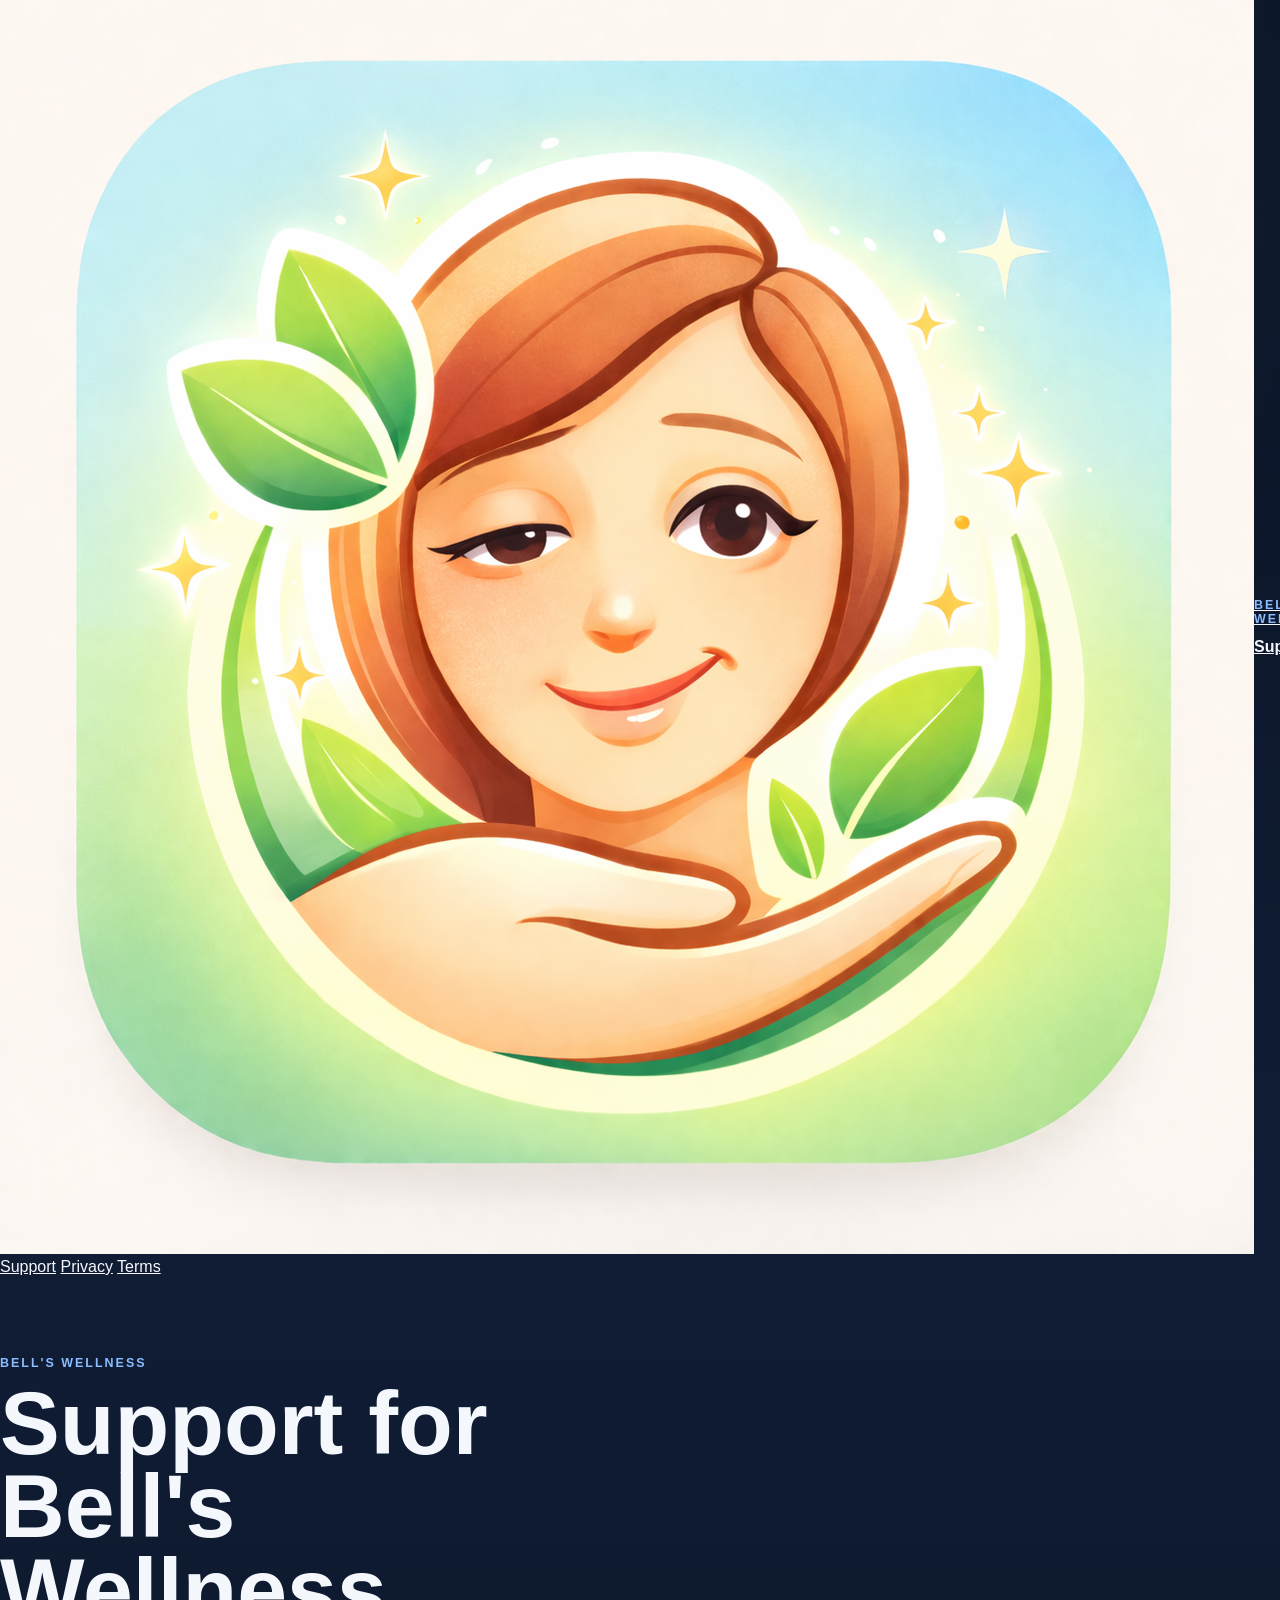
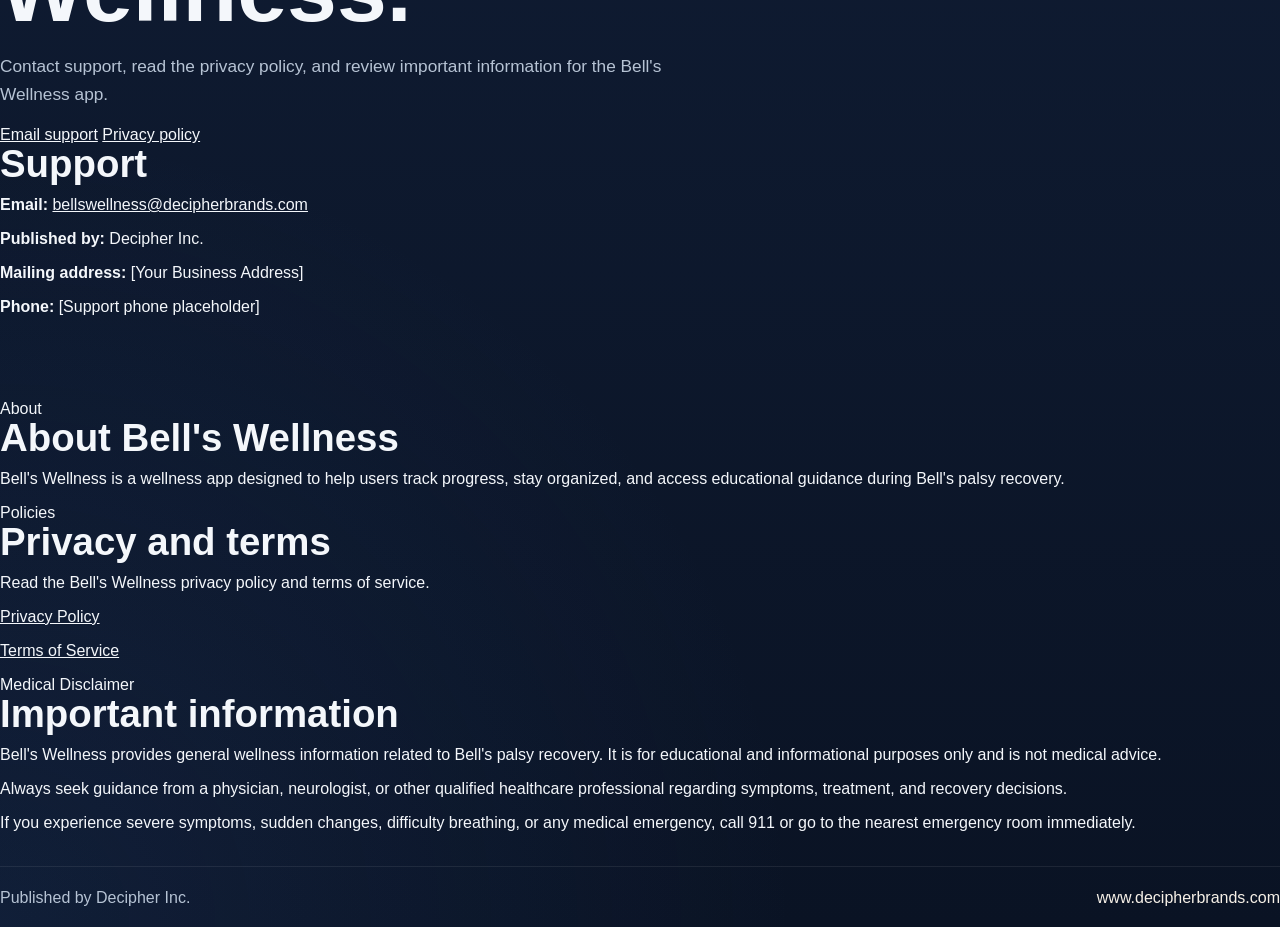
==== commit ac91a891: "Simplify site copy and restore legal text" ====
--- a/bellswellness/index.html
+++ b/bellswellness/index.html
@@ -5,7 +5,7 @@
     <meta name="viewport" content="width=device-width, initial-scale=1.0" />
     <meta
       name="description"
-      content="Official Bell's Wellness support site with contact details, privacy policy, terms, and medical disclaimer information."
+      content="Official Bell's Wellness support site."
     />
     <title>Bell's Wellness Support</title>
     <link rel="stylesheet" href="/assets/site.css" />
@@ -26,10 +26,9 @@
         </a>
 
         <nav class="site-nav" aria-label="Primary">
-          <a href="#about">Overview</a>
           <a href="#support">Support</a>
-          <a href="#policies">Policies</a>
-          <a href="#medical">Disclaimer</a>
+          <a href="/privacy">Privacy</a>
+          <a href="/terms">Terms</a>
         </nav>
       </header>
 
@@ -37,177 +36,74 @@
         <section class="hero">
           <div class="hero-copy">
             <p class="eyebrow">Bell's Wellness</p>
-            <h1>Official support for Bell's Wellness.</h1>
+            <h1>Support for Bell's Wellness.</h1>
             <p class="hero-text">
-              Find contact information, app policies, and important wellness
-              guidance for the Bell's Wellness app.
+              Contact support, read the privacy policy, and review important
+              information for the Bell's Wellness app.
             </p>
 
             <div class="hero-actions">
               <a class="button button-primary" href="mailto:bellswellness@decipherbrands.com"
                 >Email support</a
               >
-              <a class="button button-secondary" href="/privacy">View privacy policy</a>
+              <a class="button button-secondary" href="/privacy">Privacy policy</a>
             </div>
           </div>
 
-          <aside class="support-card">
-            <h2>Contact</h2>
-            <p>Email: <a href="mailto:bellswellness@decipherbrands.com">bellswellness@decipherbrands.com</a></p>
-            <p>Published by: Decipher Inc.</p>
-            <p>Mailing address: [Business address placeholder - update before submission]</p>
-            <p>Phone: [Support phone placeholder - update before submission]</p>
+          <aside class="support-card" id="support">
+            <h2>Support</h2>
+            <p><strong>Email:</strong> <a href="mailto:bellswellness@decipherbrands.com">bellswellness@decipherbrands.com</a></p>
+            <p><strong>Published by:</strong> Decipher Inc.</p>
+            <p><strong>Mailing address:</strong> [Your Business Address]</p>
+            <p><strong>Phone:</strong> [Support phone placeholder]</p>
           </aside>
         </section>
 
-        <section class="content-section" id="about">
-          <div class="section-heading">
-            <p class="eyebrow">Overview</p>
-            <h2>A recovery companion for Bell's palsy.</h2>
+        <section class="content-section info-columns">
+          <article class="info-card">
+            <span class="info-label">About</span>
+            <h2>About Bell's Wellness</h2>
             <p>
-              Bell's Wellness helps users track recovery, stay organized, and
-              access educational guidance while navigating Bell's palsy.
+              Bell's Wellness is a wellness app designed to help users track
+              progress, stay organized, and access educational guidance during
+              Bell's palsy recovery.
             </p>
-          </div>
+          </article>
 
-          <div class="summary-grid">
-            <article class="summary-card">
-              <h3>Private by design</h3>
-              <p>
-                Journal entries, progress updates, and photos stay on-device
-                where possible.
-              </p>
-            </article>
-
-            <article class="summary-card">
-              <h3>Apple-native account and billing</h3>
-              <p>
-                Sign in with Apple and Apple-managed billing keep access
-                simple and familiar.
-              </p>
-            </article>
-
-            <article class="summary-card">
-              <h3>Informational wellness guidance</h3>
-              <p>
-                The app offers educational support and progress tools, not
-                diagnosis, treatment, or emergency care.
-              </p>
-            </article>
-
-            <article class="summary-card">
-              <h3>Control over your data</h3>
-              <p>
-                Users can manage notifications, delete app data, and contact
-                support with privacy or account questions.
-              </p>
-            </article>
-          </div>
+          <article class="info-card">
+            <span class="info-label">Policies</span>
+            <h2>Privacy and terms</h2>
+            <p>Read the Bell's Wellness privacy policy and terms of service.</p>
+            <p><a class="inline-link" href="/privacy">Privacy Policy</a></p>
+            <p><a class="inline-link" href="/terms">Terms of Service</a></p>
+          </article>
         </section>
 
-        <section class="content-section" id="support">
-          <div class="section-heading">
-            <p class="eyebrow">Support</p>
-            <h2>How to reach us</h2>
-          </div>
-
-          <div class="info-grid">
-            <article class="info-card">
-              <span class="info-label">Support email</span>
-              <a href="mailto:bellswellness@decipherbrands.com"
-                >bellswellness@decipherbrands.com</a
-              >
-            </article>
-
-            <article class="info-card">
-              <span class="info-label">Legal owner</span>
-              <strong>Decipher Inc.</strong>
-            </article>
-
-            <article class="info-card">
-              <span class="info-label">Mailing address</span>
-              <strong>[Business address placeholder - update before submission]</strong>
-            </article>
-
-            <article class="info-card">
-              <span class="info-label">Phone</span>
-              <strong>[Support phone placeholder - update before submission]</strong>
-            </article>
-          </div>
-        </section>
-
-        <section class="content-section" id="policies">
-          <div class="section-heading">
-            <p class="eyebrow">Policies</p>
-            <h2>Privacy policy and terms</h2>
-          </div>
-
-          <div class="docs-grid">
-            <a class="doc-card" href="/privacy">
-              <span class="info-label">Privacy Policy</span>
-              <strong>How Bell's Wellness handles app data</strong>
-              <p>Read how account data, app activity, and support requests are handled.</p>
-            </a>
-
-            <a class="doc-card" href="/terms">
-              <span class="info-label">Terms of Service</span>
-              <strong>Rules for using Bell's Wellness</strong>
-              <p>Read the purchase terms, disclaimers, and legal terms for the app.</p>
-            </a>
-          </div>
-        </section>
-
-        <section class="content-section" id="medical">
-          <div class="section-heading">
-            <p class="eyebrow">Medical Disclaimer</p>
-            <h2>Read before using the app</h2>
-          </div>
-
-          <div class="disclaimer-grid">
-            <article class="disclaimer-card">
-              <h3>General information only</h3>
-              <p>
-                Bell's Wellness provides general wellness information related to
-                Bell's palsy recovery. It is intended for educational purposes
-                only and should not be treated as medical advice.
-              </p>
-            </article>
-
-            <article class="disclaimer-card">
-              <h3>Not a substitute for professional care</h3>
-              <p>
-                The app is not a substitute for professional medical advice,
-                diagnosis, or treatment. Always speak with a physician,
-                neurologist, or other qualified healthcare professional about
-                your condition or treatment plan.
-              </p>
-            </article>
-
-            <article class="disclaimer-card">
-              <h3>AI and emergency limitations</h3>
-              <p>
-                The AI chat feature provides informational responses only and
-                may contain errors. It should not be used for medical advice or
-                emergencies. If you experience severe symptoms, sudden changes,
-                difficulty breathing, or any medical emergency, call 911 or go
-                to the nearest emergency room immediately.
-              </p>
-            </article>
-
-            <article class="disclaimer-card">
-              <h3>Your decisions matter</h3>
-              <p>
-                Recovery varies from person to person. Use the app as a
-                supportive tool and make treatment decisions with qualified
-                healthcare professionals.
-              </p>
-            </article>
-          </div>
+        <section class="content-section">
+          <article class="disclaimer-card">
+            <span class="info-label">Medical Disclaimer</span>
+            <h2>Important information</h2>
+            <p>
+              Bell's Wellness provides general wellness information related to
+              Bell's palsy recovery. It is for educational and informational
+              purposes only and is not medical advice.
+            </p>
+            <p>
+              Always seek guidance from a physician, neurologist, or other
+              qualified healthcare professional regarding symptoms, treatment,
+              and recovery decisions.
+            </p>
+            <p>
+              If you experience severe symptoms, sudden changes, difficulty
+              breathing, or any medical emergency, call 911 or go to the
+              nearest emergency room immediately.
+            </p>
+          </article>
         </section>
       </main>
 
       <footer class="site-footer">
-        <p>Bell's Wellness is published by Decipher Inc.</p>
+        <p>Published by Decipher Inc.</p>
         <p><a href="https://www.decipherbrands.com">www.decipherbrands.com</a></p>
       </footer>
     </div>
--- a/assets/site.css
+++ b/assets/site.css
@@ -34,15 +34,13 @@
 }
 
 .page-shell {
-  width: min(1120px, calc(100% - 28px));
+  width: min(980px, calc(100% - 28px));
   margin: 0 auto;
   padding: 28px 0 44px;
 }
 
 .site-header,
 .hero,
-.overview-strip,
-.company-section,
 .product-section,
 .site-footer {
   animation: fade-up 520ms ease both;
@@ -63,15 +61,14 @@
 }
 
 .hero {
-  min-height: calc(100dvh - 260px);
+  min-height: calc(100dvh - 280px);
   display: flex;
   flex-direction: column;
   justify-content: center;
-  padding: 22px 0 56px;
-}
-
-.eyebrow,
-.overview-label {
+  padding: 36px 0 68px;
+}
+
+.eyebrow {
   margin: 0 0 12px;
   text-transform: uppercase;
   letter-spacing: 0.16em;
@@ -101,8 +98,6 @@
 }
 
 .hero-text,
-.overview-item p,
-.section-heading p,
 .product-content p,
 .site-footer {
   color: var(--muted);
@@ -114,14 +109,6 @@
   font-size: 1.08rem;
 }
 
-.overview-strip {
-  display: grid;
-  grid-template-columns: repeat(3, minmax(0, 1fr));
-  gap: 14px;
-  padding: 0 0 42px;
-}
-
-.overview-item,
 .product-section {
   border: 1px solid var(--line);
   border-radius: 24px;
@@ -129,22 +116,9 @@
   backdrop-filter: blur(10px);
 }
 
-.overview-item {
-  padding: 20px 22px;
-}
-
-.overview-item p {
-  margin-bottom: 0;
-}
-
-.company-section,
 .product-section {
   padding-top: 34px;
   border-top: 1px solid var(--line);
-}
-
-.section-heading {
-  max-width: 760px;
 }
 
 .product-section {
@@ -204,7 +178,6 @@
 }
 
 @media (max-width: 820px) {
-  .overview-strip,
   .product-section,
   .site-footer {
     grid-template-columns: 1fr;
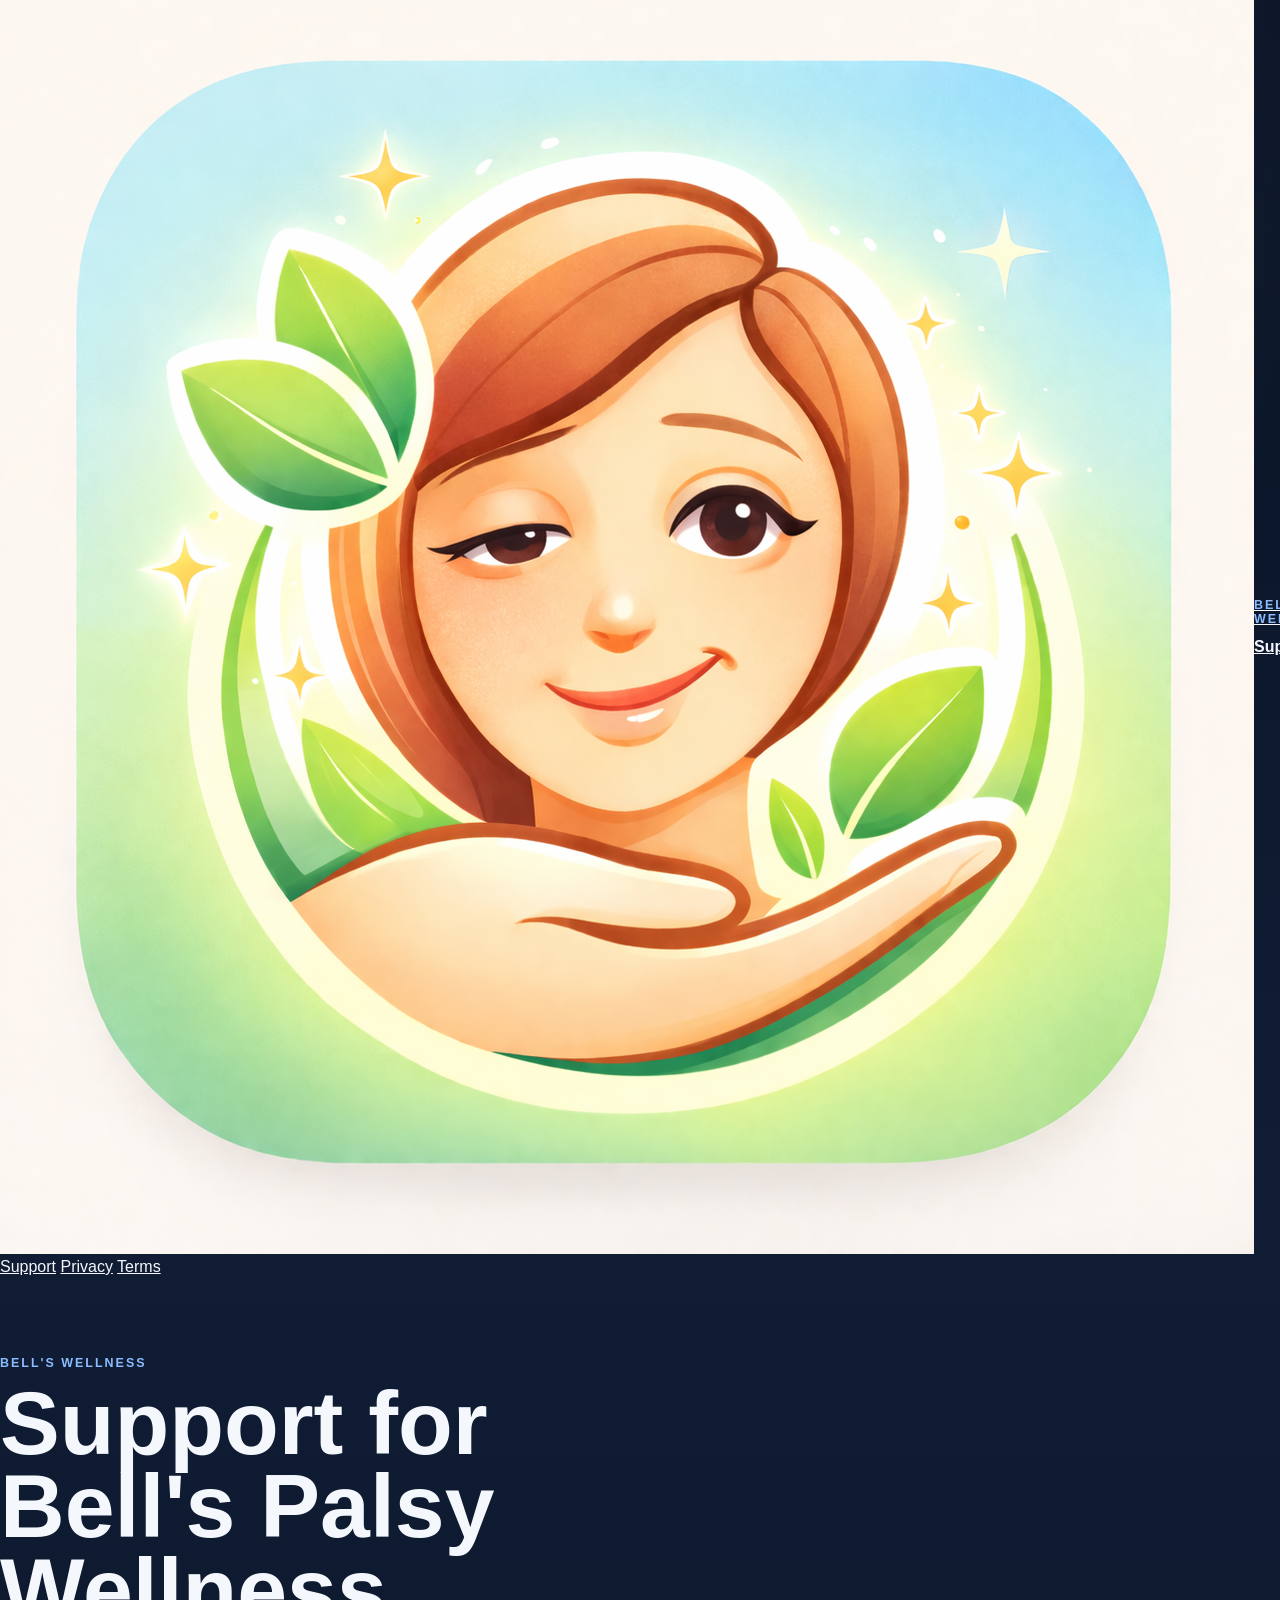
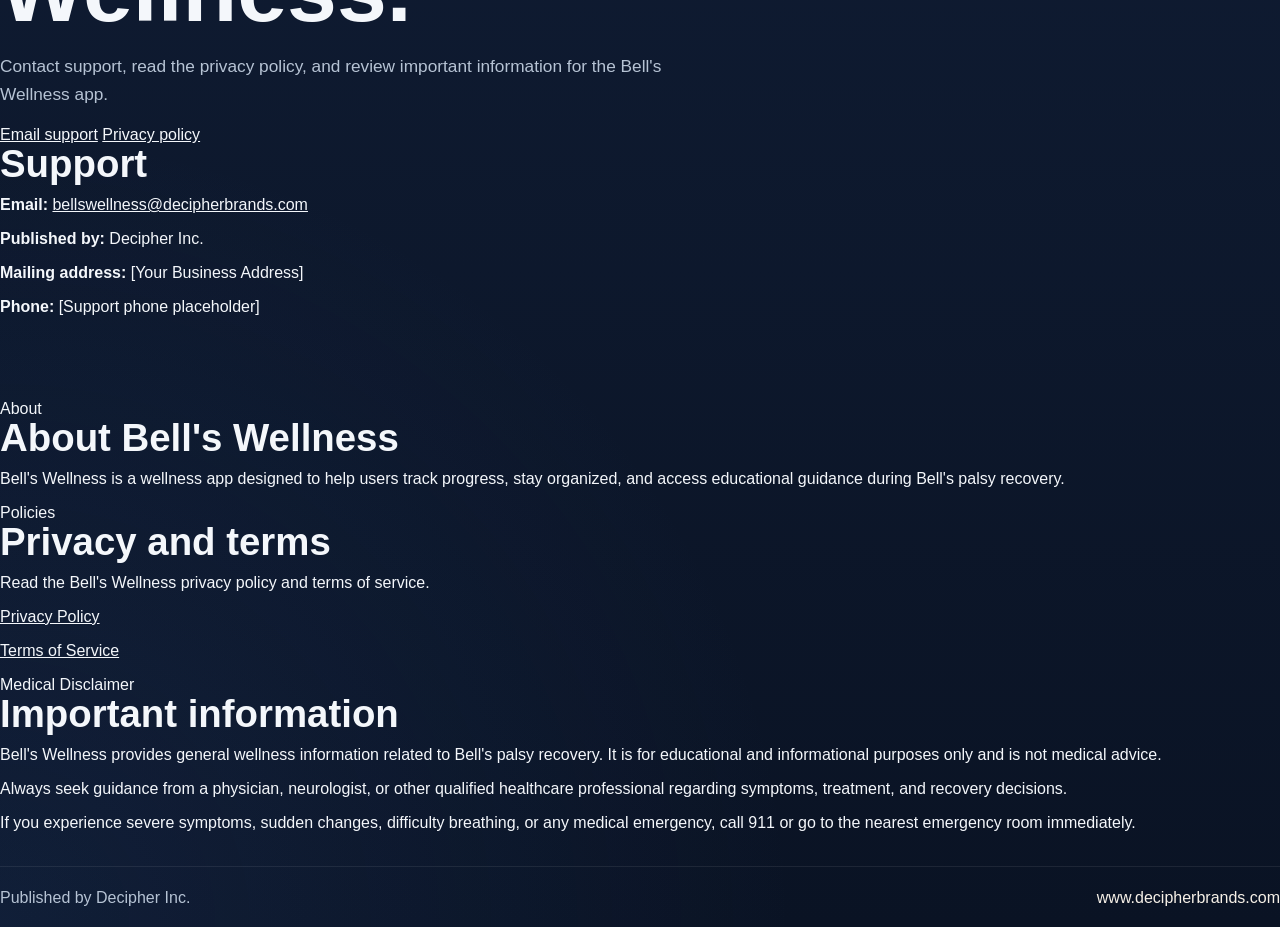
==== commit 19b15600: "Refine homepage copy and support heading" ====
--- a/bellswellness/index.html
+++ b/bellswellness/index.html
@@ -36,7 +36,7 @@
         <section class="hero">
           <div class="hero-copy">
             <p class="eyebrow">Bell's Wellness</p>
-            <h1>Support for Bell's Wellness.</h1>
+            <h1>Support for Bell's Palsy Wellness.</h1>
             <p class="hero-text">
               Contact support, read the privacy policy, and review important
               information for the Bell's Wellness app.
--- a/assets/site.css
+++ b/assets/site.css
@@ -41,6 +41,7 @@
 
 .site-header,
 .hero,
+.company-note,
 .product-section,
 .site-footer {
   animation: fade-up 520ms ease both;
@@ -109,11 +110,17 @@
   font-size: 1.08rem;
 }
 
+.company-note,
 .product-section {
   border: 1px solid var(--line);
   border-radius: 24px;
   background: var(--panel);
   backdrop-filter: blur(10px);
+}
+
+.company-note {
+  margin-bottom: 24px;
+  padding: 24px;
 }
 
 .product-section {
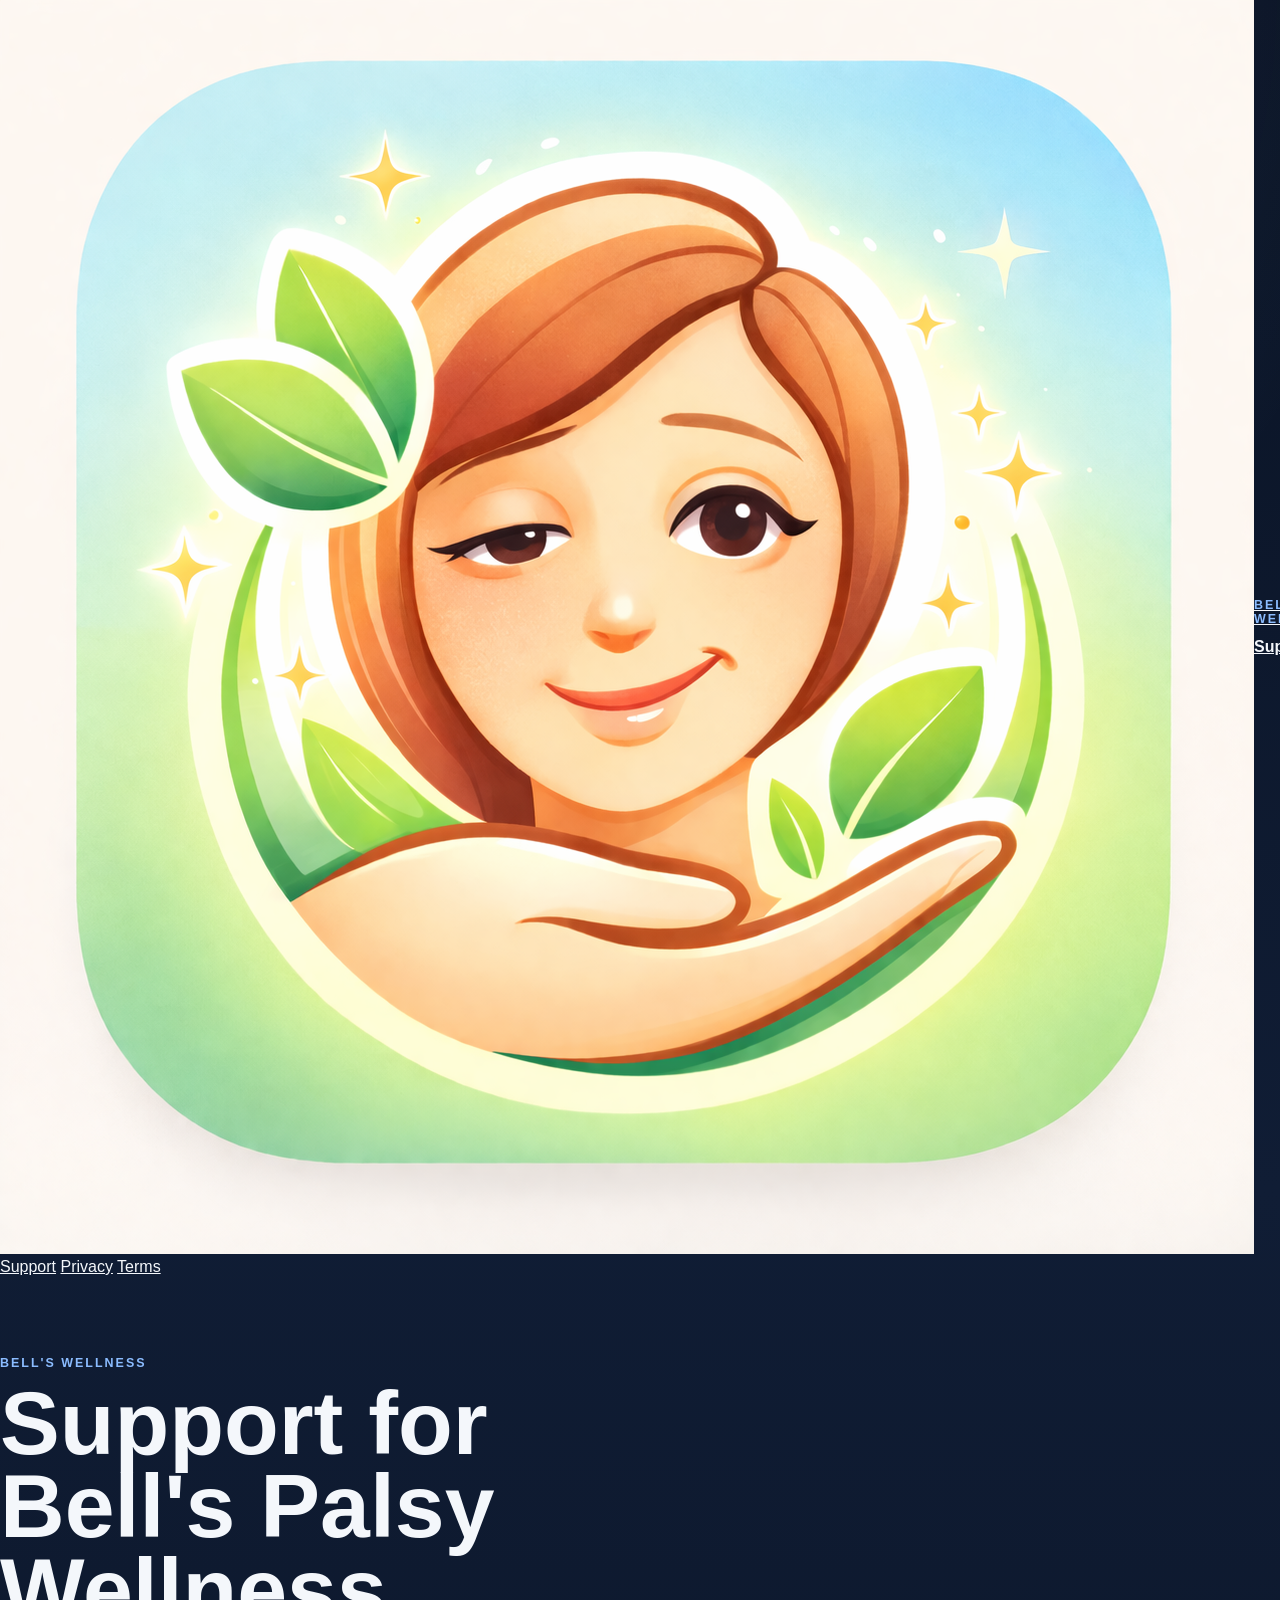
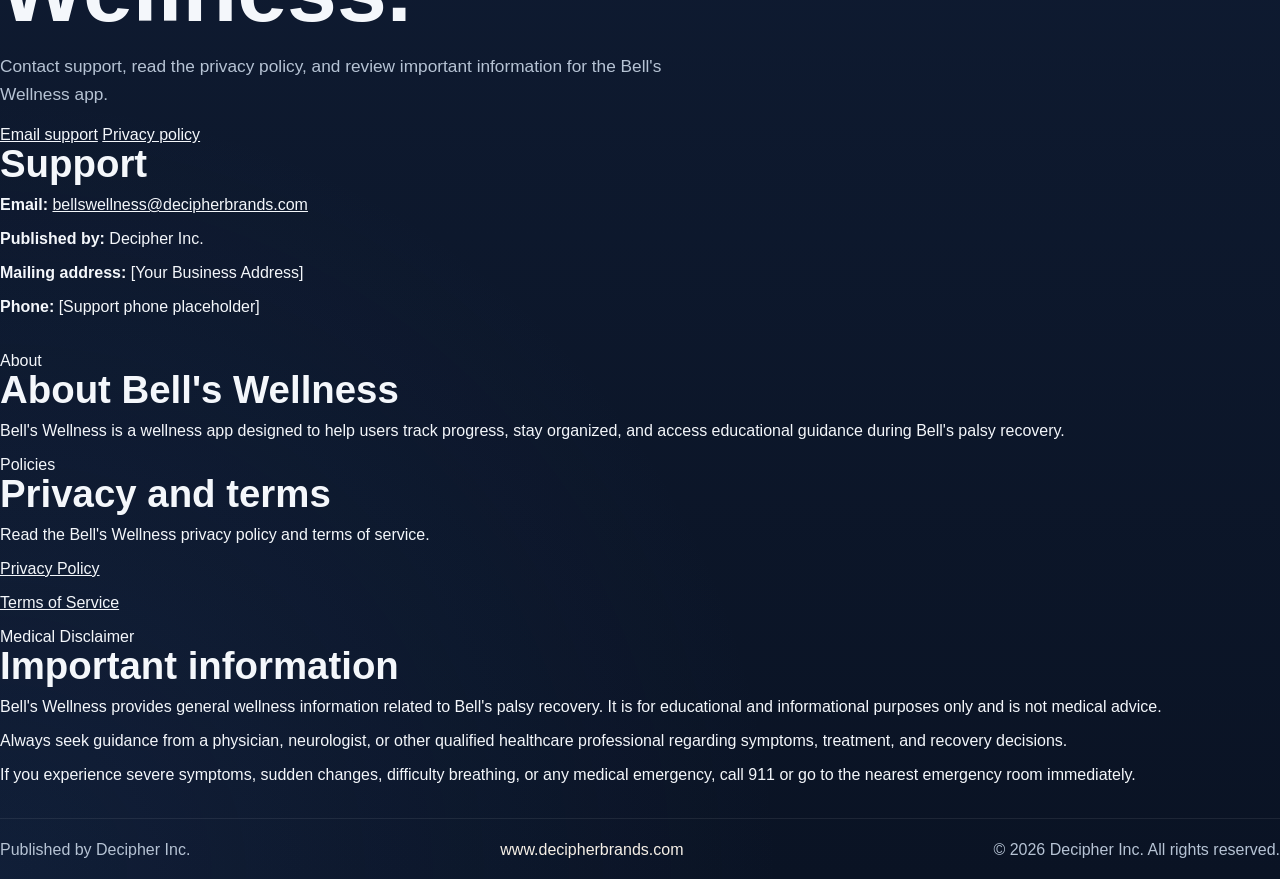
==== commit 92343312: "Tighten spacing and add copyright footers" ====
--- a/bellswellness/index.html
+++ b/bellswellness/index.html
@@ -105,6 +105,7 @@
       <footer class="site-footer">
         <p>Published by Decipher Inc.</p>
         <p><a href="https://www.decipherbrands.com">www.decipherbrands.com</a></p>
+        <p>&copy; 2026 Decipher Inc. All rights reserved.</p>
       </footer>
     </div>
   </body>
--- a/assets/site.css
+++ b/assets/site.css
@@ -66,7 +66,7 @@
   display: flex;
   flex-direction: column;
   justify-content: center;
-  padding: 36px 0 68px;
+  padding: 36px 0 20px;
 }
 
 .eyebrow {
@@ -119,7 +119,7 @@
 }
 
 .company-note {
-  margin-bottom: 24px;
+  margin-bottom: 16px;
   padding: 24px;
 }
 
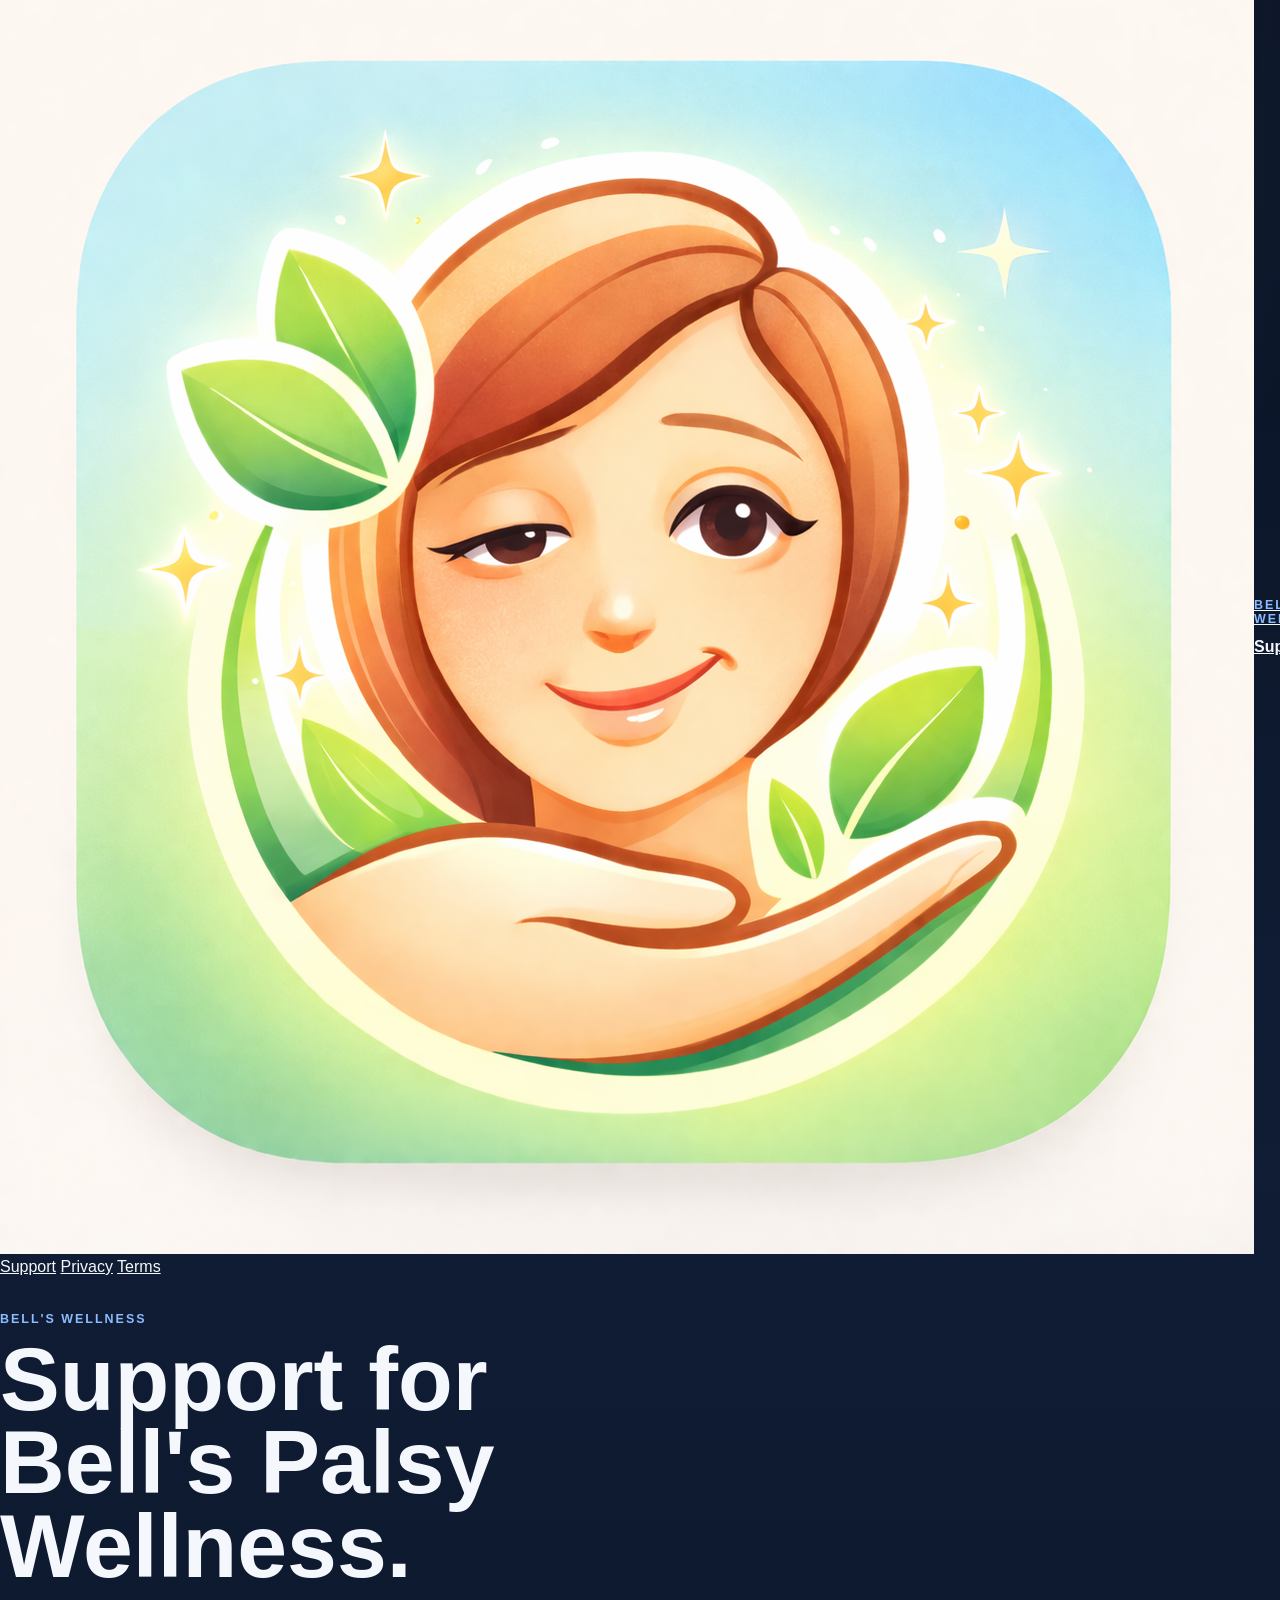
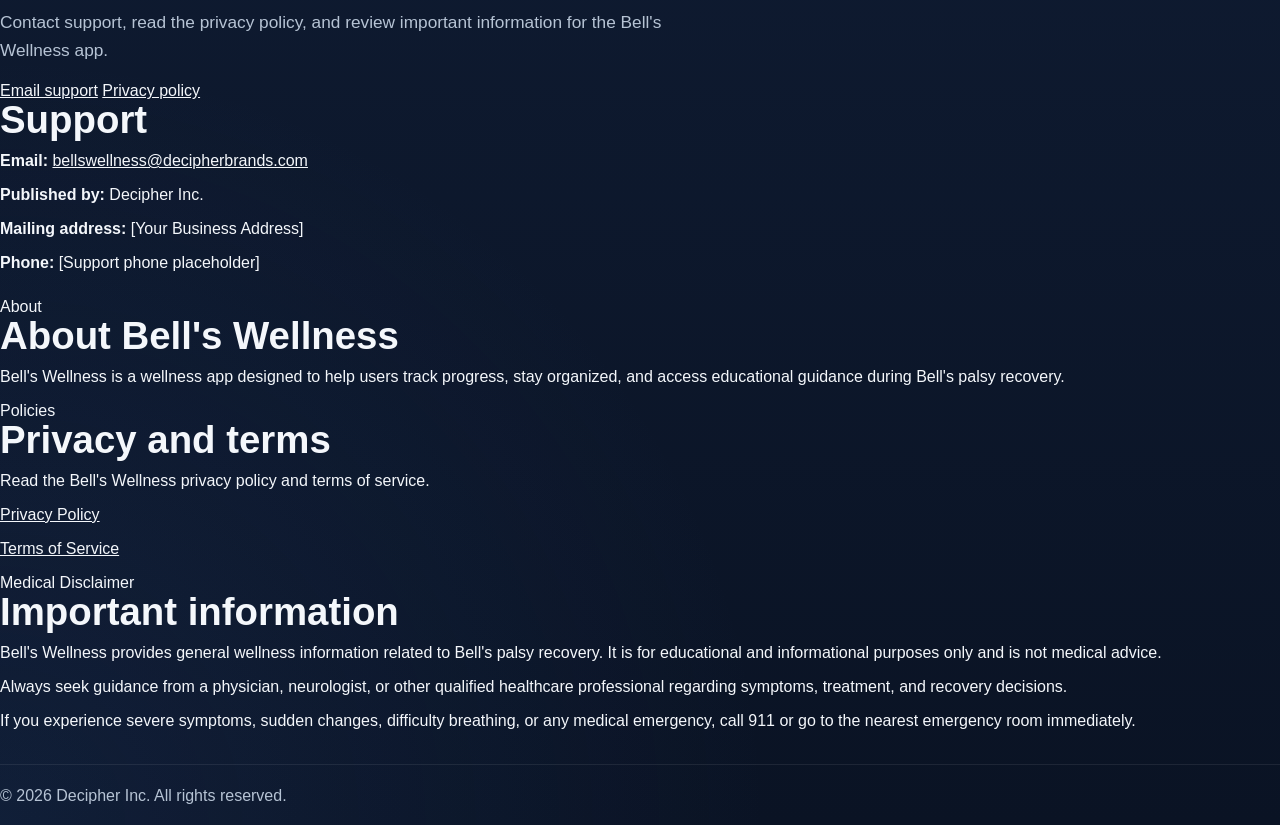
==== commit f483ef0e: "Tighten homepage hero and simplify footers" ====
--- a/bellswellness/index.html
+++ b/bellswellness/index.html
@@ -103,8 +103,6 @@
       </main>
 
       <footer class="site-footer">
-        <p>Published by Decipher Inc.</p>
-        <p><a href="https://www.decipherbrands.com">www.decipherbrands.com</a></p>
         <p>&copy; 2026 Decipher Inc. All rights reserved.</p>
       </footer>
     </div>
--- a/assets/site.css
+++ b/assets/site.css
@@ -48,7 +48,7 @@
 }
 
 .site-header {
-  margin-bottom: 44px;
+  margin-bottom: 24px;
 }
 
 .brand {
@@ -62,11 +62,11 @@
 }
 
 .hero {
-  min-height: calc(100dvh - 280px);
+  min-height: auto;
   display: flex;
   flex-direction: column;
-  justify-content: center;
-  padding: 36px 0 20px;
+  justify-content: flex-start;
+  padding: 12px 0 10px;
 }
 
 .eyebrow {
@@ -119,7 +119,7 @@
 }
 
 .company-note {
-  margin-bottom: 16px;
+  margin-bottom: 12px;
   padding: 24px;
 }
 
@@ -163,10 +163,7 @@
 }
 
 .site-footer {
-  display: flex;
-  justify-content: space-between;
-  gap: 18px;
-  flex-wrap: wrap;
+  display: block;
   margin-top: 34px;
   padding-top: 18px;
   border-top: 1px solid rgba(255, 255, 255, 0.08);
@@ -191,19 +188,13 @@
   }
 
   .hero {
-    min-height: auto;
-    padding: 24px 0 44px;
+    padding: 12px 0 14px;
   }
 
   .brand-logo {
     width: min(58vw, 240px);
   }
 
-  .site-footer {
-    flex-direction: column;
-    align-items: flex-start;
-  }
-
   .product-icon {
     max-width: 108px;
   }
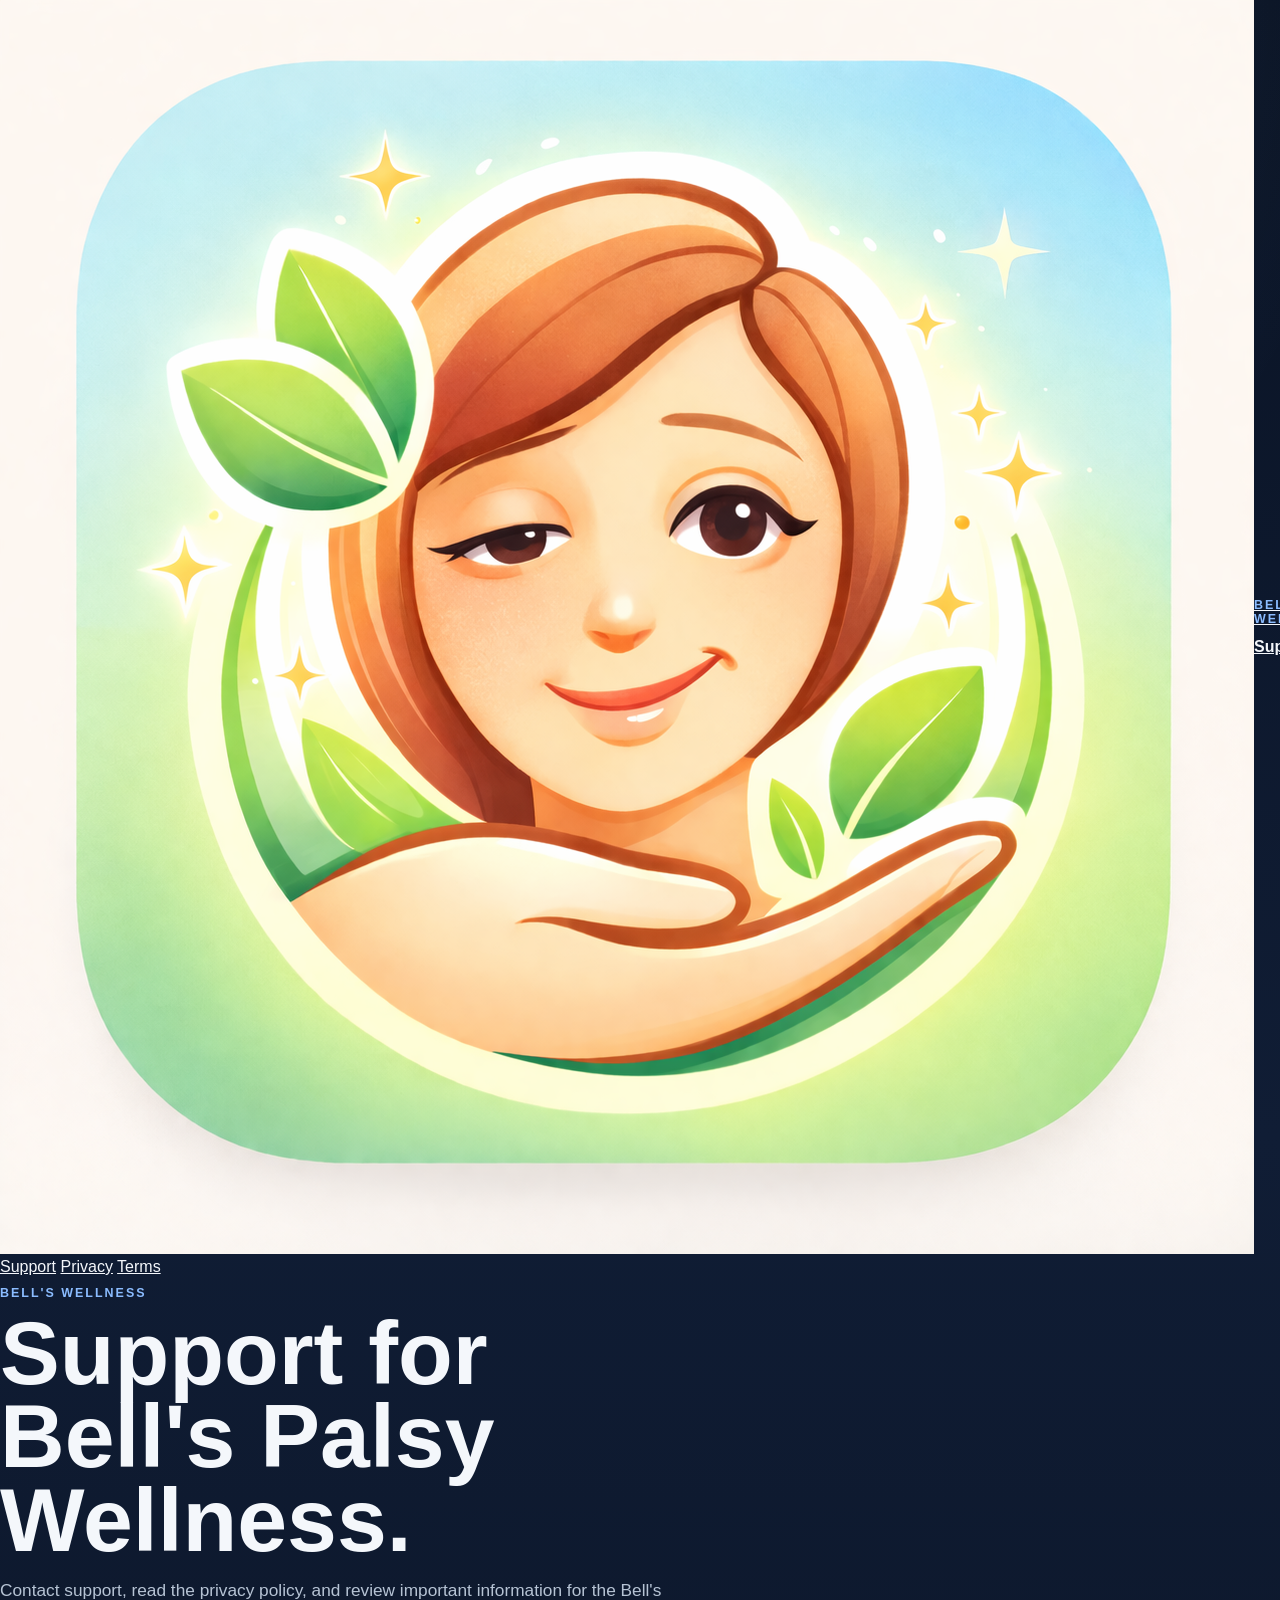
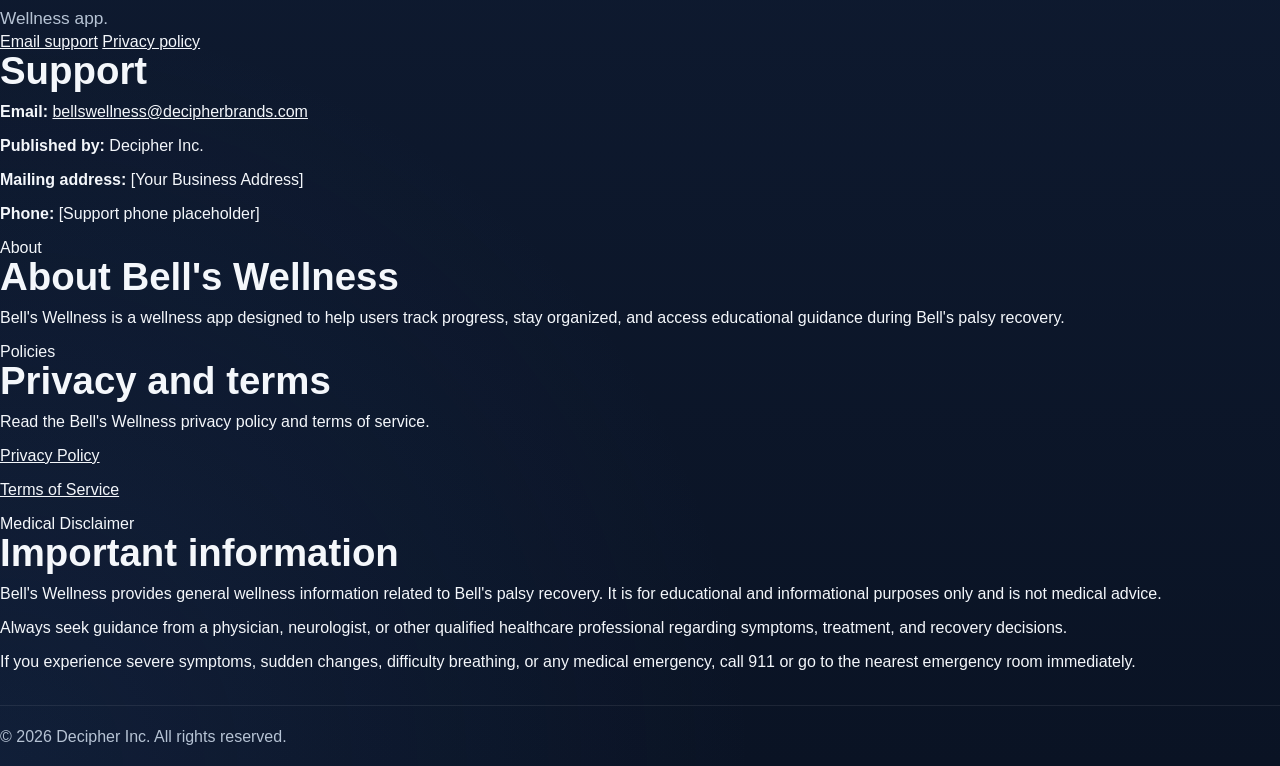
==== commit 3bfbfa4c: "Normalize homepage spacing and bust CSS cache" ====
--- a/bellswellness/index.html
+++ b/bellswellness/index.html
@@ -8,7 +8,7 @@
       content="Official Bell's Wellness support site."
     />
     <title>Bell's Wellness Support</title>
-    <link rel="stylesheet" href="/assets/site.css" />
+    <link rel="stylesheet" href="/assets/site.css?v=20260409-2" />
   </head>
   <body>
     <div class="site-shell">
--- a/assets/site.css
+++ b/assets/site.css
@@ -36,7 +36,7 @@
 .page-shell {
   width: min(980px, calc(100% - 28px));
   margin: 0 auto;
-  padding: 28px 0 44px;
+  padding: 18px 0 44px;
 }
 
 .site-header,
@@ -48,7 +48,7 @@
 }
 
 .site-header {
-  margin-bottom: 24px;
+  margin-bottom: 10px;
 }
 
 .brand {
@@ -59,6 +59,12 @@
 .brand-logo {
   width: min(42vw, 240px);
   display: block;
+}
+
+.page-shell main {
+  display: flex;
+  flex-direction: column;
+  gap: 10px;
 }
 
 .hero {
@@ -66,7 +72,7 @@
   display: flex;
   flex-direction: column;
   justify-content: flex-start;
-  padding: 12px 0 10px;
+  padding: 0;
 }
 
 .eyebrow {
@@ -88,7 +94,7 @@
 h1 {
   font-size: clamp(3.2rem, 7vw, 6rem);
   line-height: 0.93;
-  margin-bottom: 20px;
+  margin-bottom: 14px;
   max-width: 11ch;
 }
 
@@ -108,6 +114,7 @@
 .hero-text {
   max-width: 42rem;
   font-size: 1.08rem;
+  margin-bottom: 0;
 }
 
 .company-note,
@@ -119,12 +126,11 @@
 }
 
 .company-note {
-  margin-bottom: 12px;
-  padding: 24px;
+  margin: 0;
+  padding: 20px 24px;
 }
 
 .product-section {
-  padding-top: 34px;
   border-top: 1px solid var(--line);
 }
 
@@ -133,7 +139,7 @@
   grid-template-columns: 120px minmax(0, 1fr);
   gap: 24px;
   align-items: center;
-  padding: 24px;
+  padding: 20px 24px;
 }
 
 .product-icon {
@@ -188,7 +194,7 @@
   }
 
   .hero {
-    padding: 12px 0 14px;
+    padding: 0;
   }
 
   .brand-logo {
